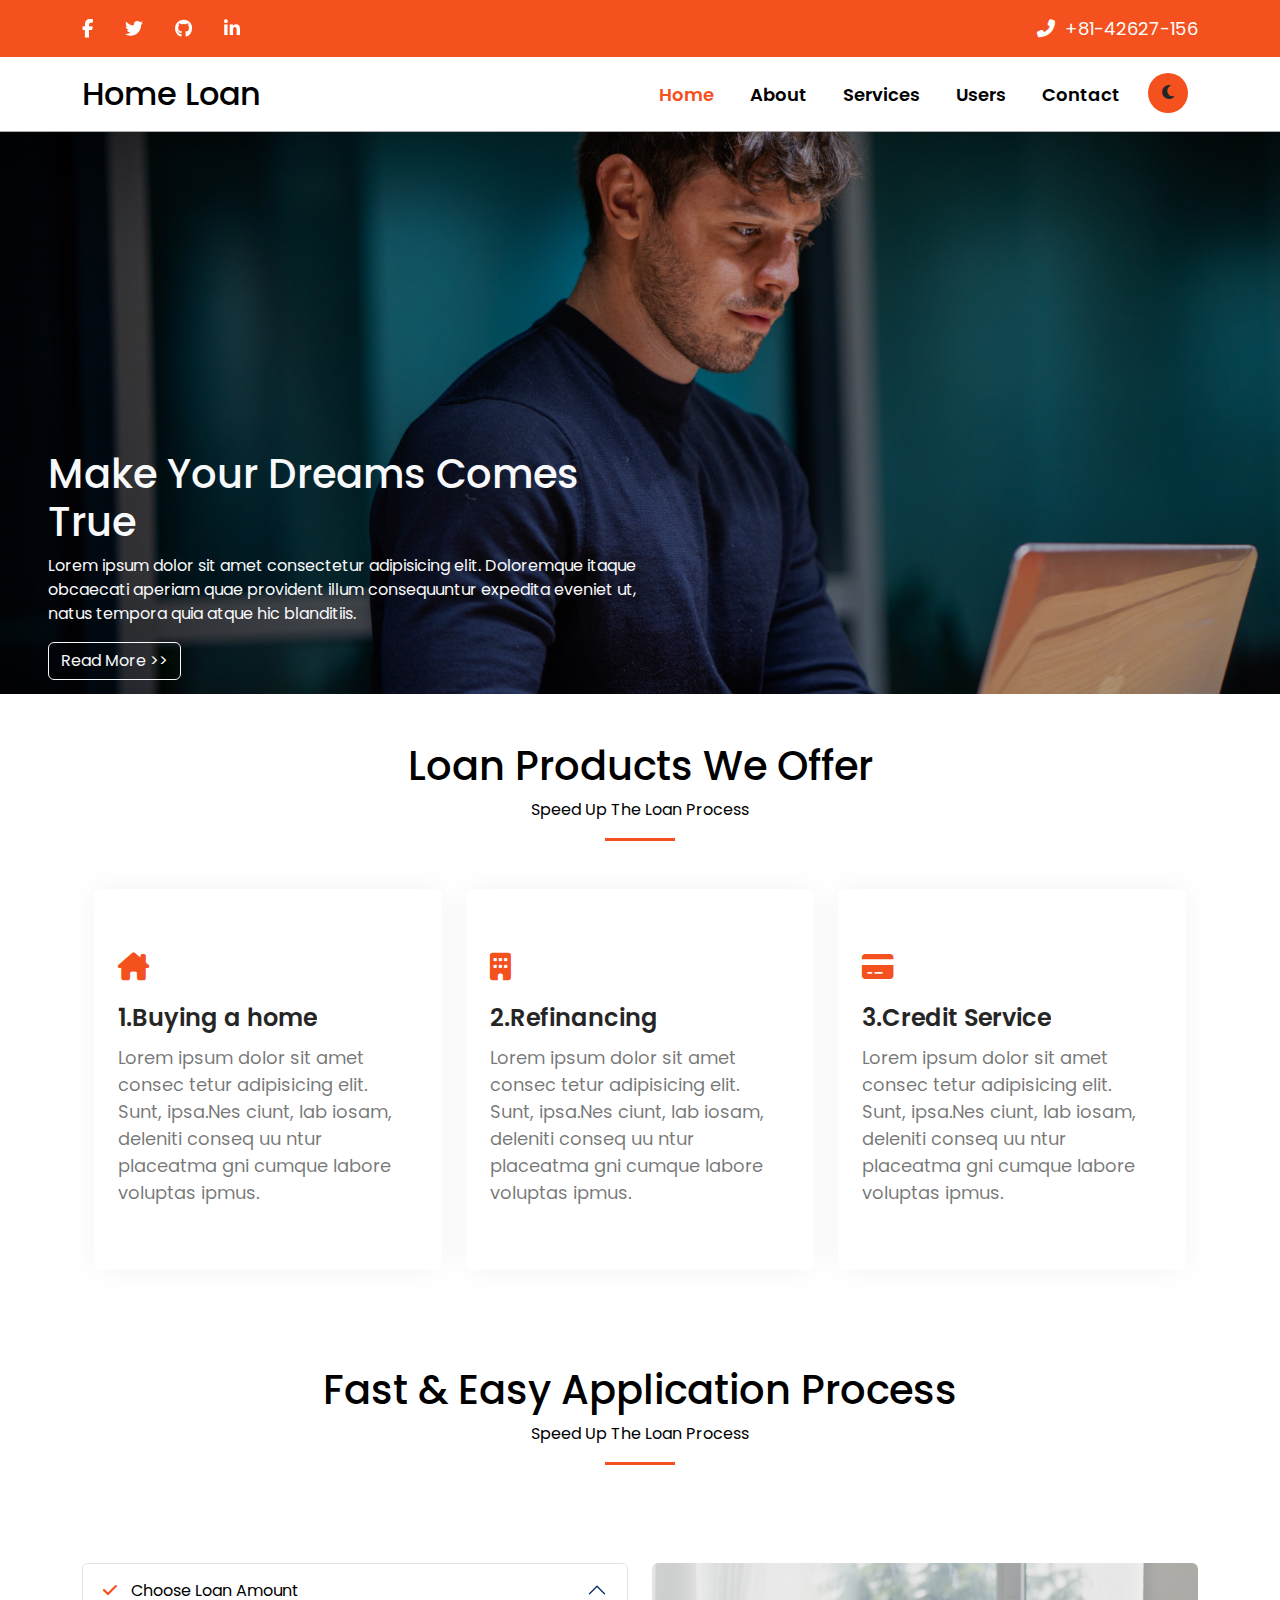
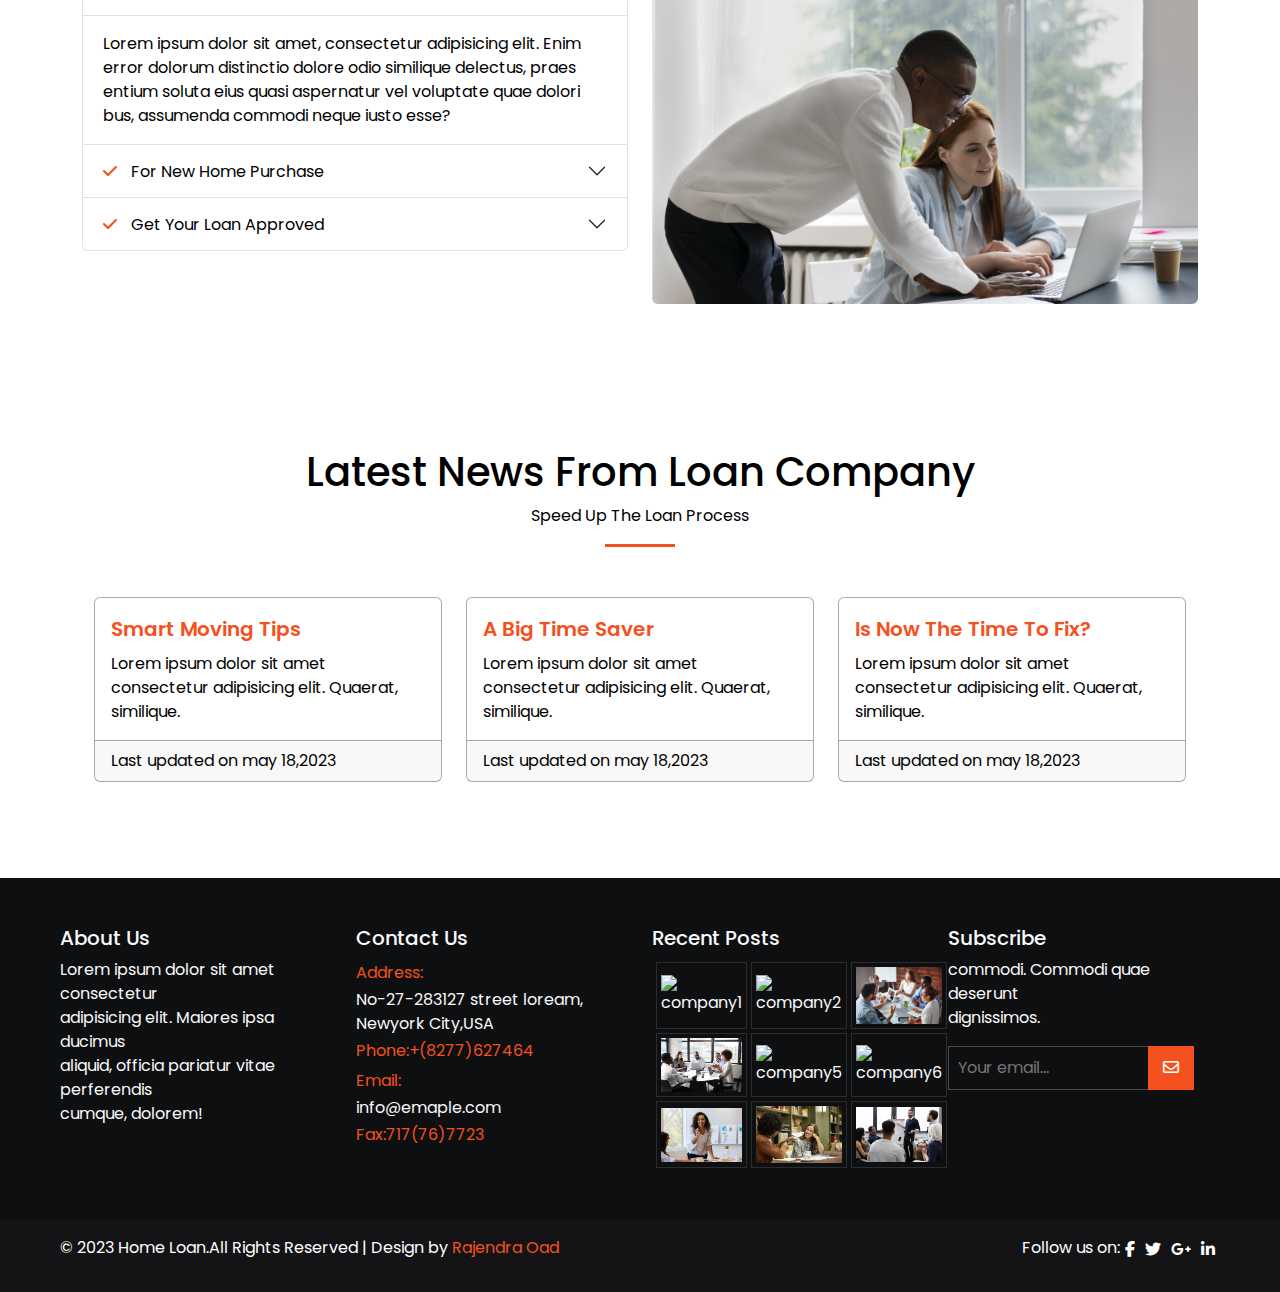
==== index.html @ 748800e9 "Update index.html" ====
<!DOCTYPE html>
<html lang="en">

<head>
    <meta charset="UTF-8">
    <meta name="viewport" content="width=device-width, initial-scale=1.0">
    <!-- Latest compiled and minified CSS -->
    <link href="https://cdn.jsdelivr.net/npm/bootstrap@5.3.3/dist/css/bootstrap.min.css" rel="stylesheet">
    <!-- custom favicon  -->
    <link rel="shortcut icon"
        href="https://asset-service-bucket-prod.s3.us-west-2.amazonaws.com/f1eb6d3d-102e-49e2-bfc8-f8ace629ebc6"
        type="image/x-icon">
    <!-- fontawesome css-->
    <link rel="stylesheet" href="https://cdnjs.cloudflare.com/ajax/libs/font-awesome/6.5.1/css/all.min.css">
    <!-- custom css -->
    <link rel="stylesheet" href="assets\css\style.css">
    <title>Home Loan</title>
</head>

<body>

    <!-- top bar  -->
    <div id="top-bar" class="d-none d-sm-block">
        <div class="container">
            <div class="row d-flex align-items-center justify-content-between">
                <div
                    class="col-sm-6 col-12 d-flex align-items-center justify-content-center justify-content-sm-start my-2 my-sm-0">
                    <a class="icon-link me-3" href="https://www.facebook.com/login/" target="_blank"><i
                            class="fa-brands fa-facebook-f"></i></a>
                    <a class="icon-link mx-3" href="https://www.twitter.com/login/" target="_blank"><i
                            class="fa-brands fa-twitter"></i></a>
                    <a class="icon-link mx-3" href="https://github.com/login" target="_blank"><i
                            class="fa-brands fa-github"></i></a>
                    <a class="icon-link ms-3" href="https://www.linkedin.com/login" target="_blank"><i
                            class="fa-brands fa-linkedin-in"></i></a>
                </div>
                <div
                    class="col-sm-6 col-12 d-flex justify-content-center align-items-center justify-content-sm-end my-2 my-sm-0">
                    <a class="nav-link disabled" href="">
                        <i class="fa-solid fa-phone-flip"></i>&nbsp;
                        <span>+81-42627-156</span>
                    </a>
                </div>
            </div>
        </div>
    </div>

    <!-- navbar container -->
    <nav class="navbar navbar-expand-md navbar-light bg-light sticky-top">
        <div class="container-md">
            <a class="navbar-brand m-0 fw-medium fs-2 me-auto" href="index.html"><span>Home Loan</span></a>
            <li class="nav-item d-flex align-items-center icon d-flex d-md-none">
                <button class="nav-icon btn toggle-dark-mode border-0 rounded-pill" onclick="toggleMode()">
                    <i class="fa-solid fa-moon text-dark"></i>
                </button>
            </li>
            <button class="btn navbar-toggler d-lg-none special-icons" type="button" data-bs-toggle="collapse"
                data-bs-target="#collapsibleNavId" aria-controls="collapsibleNavId" aria-expanded="false"
                aria-label="Toggle navigation">
                <img src="assets/img/menu.png" alt="" class="cart-top-small-size"
                    style="width: 42px;border-radius: 50%;padding: 5px;">
            </button>
            <div class="collapse navbar-collapse" id="collapsibleNavId">
                <ul class="navbar-nav ms-auto mt-2 mt-lg-0">
                    <li class="nav-item ">
                        <a class="nav-link active" href="#" aria-current="page">Home</a>
                    </li>
                    <li class="nav-item ">
                        <a class="nav-link" href="#">About</a>
                    </li>
                    <li class="nav-item ">
                        <a class="nav-link" href="#">Services</a>
                    </li>
                    <li class="nav-item ">
                        <a class="nav-link" href="#">Users</a>
                    </li>
                    <li class="nav-item ">
                        <a class="nav-link" href="#">Contact</a>
                    </li>
                    <li class="nav-item d-flex align-items-center icon d-none d-md-flex">
                        <button class="nav-icon btn toggle-dark-mode border-0 rounded-pill" onclick="toggleMode()">
                            <i class="fa-solid fa-moon text-dark"></i>
                        </button>
                    </li>
                </ul>

            </div>
        </div>
    </nav>


    <!-- banner with scroll container-->
    <section id="banner ">
        <img src="./assets/img/banner-3.jpg" alt="banner-3" class="w-100 d-block">
        <div class="txt-banner position-absolute top-50 end-50 ms-5 text-light d-none d-xl-block">
            <h1>Make Your Dreams Comes True</h1>
            <p>Lorem ipsum dolor sit amet consectetur adipisicing elit. Doloremque itaque obcaecati
                aperiam
                quae provident illum consequuntur expedita eveniet ut, natus tempora quia atque hic
                blanditiis.</p>
            <button class="btn btn-outline-light">Read More >></button>
        </div>
    </section>

    <!-- main content -->
    <main>
        <section id="service" class="py-5">
            <div class="heading mx-auto text-center">
                <h1>Loan Products We Offer</h1>
                <p>Speed Up The Loan Process</p>
            </div>
            <div class="container">
                <div class="row mx-auto mt-4 ">
                    <div class="col-md-12 col-12 col-sm-12 col-lg-4">
                        <div class="card py-5 mt-4 px-2 border-0 px-2">
                            <div class="card-body">
                                <i class="fa-solid fa-house-chimney"></i>
                                <div class="card-title mt-3">1.Buying a home</div>
                                <div class="card-text pe-1">Lorem ipsum dolor sit amet consec tetur adipisicing
                                    elit.
                                    Sunt, ipsa.Nes ciunt, lab iosam, deleniti conseq uu ntur placeatma gni cumque labore
                                    voluptas ipmus.</div>
                            </div>
                        </div>
                    </div>
                    <div class="col-md-12 col-12 col-sm-12 col-lg-4">
                        <div class="card py-5 px-2 mt-4 border-0 px-2">
                            <div class=" card-body">
                                <i class="fa-solid fa-building"></i>
                                <div class="card-title mt-3">2.Refinancing</div>
                                <div class="card-text pe-1">Lorem ipsum dolor sit amet consec tetur adipisicing
                                    elit.
                                    Sunt, ipsa.Nes ciunt, lab iosam, deleniti conseq uu ntur placeatma gni cumque labore
                                    voluptas ipmus.</div>
                            </div>
                        </div>
                    </div>
                    <div class="col-md-12 col-12 col-sm-12 col-lg-4">
                        <div class="card py-5 px-2 mt-4 border-0 px-2">
                            <div class=" card-body ">
                                <i class=" fa-solid fa-credit-card"></i>
                                <div class="card-title mt-3">3.Credit Service</div>
                                <div class="card-text pe-1">Lorem ipsum dolor sit amet consec tetur adipisicing
                                    elit.
                                    Sunt, ipsa.Nes ciunt, lab iosam, deleniti conseq uu ntur placeatma gni cumque labore
                                    voluptas ipmus.</div>
                            </div>
                        </div>
                    </div>
                </div>
            </div>
        </section>
        <section id="process" class="py-5">
            <div class="heading mx-auto text-center">
                <h1>Fast & Easy Application Process</h1>
                <p>Speed Up The Loan Process</p>
            </div>
            <div class="container">
                <div class="row py-5">
                    <div class="col-md-12 col-sm-12 col-lg-6">
                        <div class="accordion" id="accordionExample">
                            <div class="accordion-item">
                                <h2 class="accordion-header" id="headingOne">
                                    <button class="accordion-button" type="button" data-bs-toggle="collapse"
                                        data-bs-target="#collapseOne" aria-expanded="true" aria-controls="collapseOne">
                                        <span><i class="fa-solid fa-check"></i> Choose Loan Amount</span>
                                    </button>
                                </h2>
                                <div id="collapseOne" class="accordion-collapse collapse show"
                                    aria-labelledby="headingOne" data-bs-parent="#accordionExample">
                                    <div class="accordion-body">
                                        Lorem ipsum dolor sit amet, consectetur adipisicing elit.
                                        Enim error
                                        dolorum distinctio dolore odio similique delectus, praes entium soluta eius
                                        quasi
                                        aspernatur
                                        vel voluptate quae dolori bus, assumenda commodi neque iusto esse?
                                    </div>
                                </div>
                            </div>
                            <div class="accordion-item">
                                <h2 class="accordion-header" id="headingTwo">
                                    <button class="accordion-button collapsed" type="button" data-bs-toggle="collapse"
                                        data-bs-target="#collapseTwo" aria-expanded="false" aria-controls="collapseTwo">
                                        <span><i class="fa-solid fa-check"></i> For New Home Purchase</span>
                                    </button>
                                </h2>
                                <div id="collapseTwo" class="accordion-collapse collapse" aria-labelledby="headingTwo"
                                    data-bs-parent="#accordionExample">
                                    <div class="accordion-body">
                                        Lorem ipsum dolor sit amet, consectetur adipisicing elit.
                                        Enim error
                                        dolorum distinctio dolore odio similique delectus, praes entium soluta eius
                                        quasi
                                        aspernatur
                                        vel voluptate quae dolori bus, assumenda commodi neque iusto esse?
                                    </div>
                                </div>
                            </div>
                            <div class="accordion-item">
                                <h2 class="accordion-header" id="headingThree">
                                    <button class="accordion-button collapsed" type="button" data-bs-toggle="collapse"
                                        data-bs-target="#collapseThree" aria-expanded="false"
                                        aria-controls="collapseThree">
                                        <span><i class="fa-solid fa-check"></i> Get Your Loan Approved</span>
                                    </button>
                                </h2>
                                <div id="collapseThree" class="accordion-collapse collapse"
                                    aria-labelledby="headingThree" data-bs-parent="#accordionExample">
                                    <div class="accordion-body">
                                        Lorem ipsum dolor sit amet, consectetur adipisicing elit.
                                        Enim error
                                        dolorum distinctio dolore odio similique delectus, praes entium soluta eius
                                        quasi
                                        aspernatur
                                        vel voluptate quae dolori bus, assumenda commodi neque iusto esse?
                                    </div>
                                </div>
                            </div>
                        </div>
                    </div>
                    <div class="col-md-12 col-12 col-sm-12 col-lg-6 mt-lg-0 mt-5">
                        <img src="assets/img/process.jpg" alt="process1" style="width: 100%;"
                            class="rounded my-xs-5 img-fluid">
                    </div>
                </div>
            </div>
        </section>
        <section id="news" class="py-5">
            <div class="heading text-center">
                <h1>Latest News From Loan Company</h1>
                <p>Speed Up The Loan Process</p>
            </div>
            <div class="row mx-auto container pb-5">
                <div class="col-md-12 col-12 col-sm-12 col-lg-4">
                    <div class="card mb-4 mb-lg-0">
                        <img src="./assets/img/company4.jpg" alt="" style="width: 100%;" class="img-fluid">
                        <div class="card-body">
                            <div class="card-title">Smart Moving Tips</div>
                            <div class="card-text">Lorem ipsum dolor sit amet consectetur adipisicing elit. Quaerat,
                                similique.</div>
                        </div>
                        <div class="card-footer">Last updated on may 18,2023</div>
                    </div>
                </div>
                <div class="col-md-12 col-12 col-sm-12 col-lg-4">
                    <div class="card mb-4 mb-lg-0">
                        <img src="./assets/img/compant2.jpg" alt="" style="width: 100%;" class="img-fluid">
                        <div class="card-body">
                            <div class="card-title">A Big Time Saver</div>
                            <div class="card-text">Lorem ipsum dolor sit amet consectetur adipisicing elit. Quaerat,
                                similique.</div>
                        </div>
                        <div class="card-footer">Last updated on may 18,2023</div>
                    </div>
                </div>
                <div class="col-md-12 col-12 col-sm-12 col-lg-4">
                    <div class="card">
                        <img src="./assets/img/company1.jpg" alt="" style="width: 100%;" class="img-fluid">
                        <div class="card-body">
                            <div class="card-title">Is Now The Time To Fix?</div>
                            <div class="card-text">Lorem ipsum dolor sit amet consectetur adipisicing elit. Quaerat,
                                similique.</div>
                        </div>
                        <div class="card-footer">Last updated on may 18,2023</div>
                    </div>
                </div>
            </div>
        </section>
    </main>

    <!-- footer  -->
    <footer class="container-fluid">
        <div class="row text-light px-3 px-md-5 pt-5 py-5">
            <div class="col-12 col-md-6 col-lg-4 col-xl-3">
                <h5>About Us</h5>
                <p>Lorem ipsum dolor sit amet consectetur <br>adipisicing elit. Maiores ipsa ducimus <br>aliquid,
                    officia
                    pariatur vitae perferendis <br>cumque, dolorem!</p>
            </div>
            <div class="col-12 col2 col-sm-6 col-lg-4 col-xl-3 mt-3 mt-md-0">
                <h5>Contact Us</h5>
                <span>Address:</span><br>
                No-27-283127 street loream,<br>Newyork City,USA<br>
                <span>Phone:+(8277)627464</span><br>
                <span>Email:</span><br>
                info@emaple.com<br>
                <span>Fax:717(76)7723</span>
            </div>
            <div class="col-12 col-sm-6 mt-md-4 mt-lg-0 col-lg-4 col-xl-3 mt-4 mt-md-0">
                <h5>Recent Posts</h5>
                <table style="width: 85%;">
                    <tr>
                        <td class="p-1"><img src="./assets/img/company4.jpg" alt="company1"></td>
                        <td class="p-1"><img src="./assets/img/company1.jpg" alt="company2"></td>
                        <td class="p-1"><img src="./assets/img/company6.jpeg" alt="company3"></td>
                    </tr>
                    <tr>
                        <td class="p-1"><img src="./assets/img/company5.jpeg" alt="company4"></td>
                        <td class="p-1"><img src="./assets/img/company1.jpg" alt="company5"></td>
                        <td class="p-1"><img src="./assets/img/compant2.jpg" alt="company6"></td>
                    </tr>
                    <tr>
                        <td class="p-1"><img src="./assets/img/company9.jpg" alt="company7"></td>
                        <td class="p-1"><img src="./assets/img/company8.webp" alt="company8"></td>
                        <td class="p-1"><img src="./assets/img/company7.jpg" alt="company9"></td>
                    </tr>
                </table>
            </div>
            <div class="col-12 col4 col-sm-6 mt-md-4 mt-lg-0 col-lg-12 col-xl-3 mt-4 mt-md-0">
                <h5>Subscribe</h5>
                <p>commodi. Commodi quae deserunt<br>dignissimos.</p>
                <form id="subscriptionForm">
                    <input id="emailInput" type="text" placeholder="Your email...">
                    <button type="button"><i class="fa-regular fa-envelope"></i></button>
                </form>
            </div>
        </div>
    </footer>
    <div class="f-bottom py-3 px-md-5 px-2">
        <div class="container-fluid">
            <div class="row text-white">
                <div class="col-md-6 col-12 copy d-flex justify-content-md-start text-center justify-content-center">
                    <p>© 2023 Home Loan.All Rights Reserved | Design by <span>Rajendra Oad</span></p>
                </div>
                <div class="col-md-6 col-12 follow d-flex justify-content-md-end justify-content-center">
                    <span>Follow us on:</span>
                    <i class="fa-brands fa-facebook-f"></i>
                    <i class="fa-brands fa-twitter"></i>
                    <i class="fa-brands fa-google-plus-g"></i>
                    <i class="fa-brands fa-linkedin-in"></i>
                </div>
            </div>
        </div>
    </div>

    <!-- custom javascript -->
    <script src="./assets/js/main.js"></script>

    <!-- Latest compiled JavaScript -->
    <script src="https://cdn.jsdelivr.net/npm/bootstrap@5.3.3/dist/js/bootstrap.bundle.min.js"></script>
    <script>
        document.addEventListener('DOMContentLoaded', (event) => {
            // Add event listeners to each navigation link
            const navLinks = document.querySelectorAll('.nav-link');
            navLinks.forEach(navLink => {
                navLink.addEventListener('click', () => {
                    navLinks.forEach(link => link.classList.remove('active'));
                    navLink.classList.add('active');
                });
            });

            // Add event listener for dark mode toggle
            const toggleButtons = document.querySelectorAll('.toggle-dark-mode');
            toggleButtons.forEach(button => {
                button.addEventListener('click', () => {
                    toggleDarkMode(button);
                });
            });
        });

        function toggleDarkMode(button) {
            const root = document.documentElement;
            if (root.classList.contains('dark-mode')) {
                root.classList.remove('dark-mode');
                button.innerHTML = '<i class="fa-solid fa-moon text-dark"></i>';
            } else {
                root.classList.add('dark-mode');
                button.innerHTML = '<i class="fa-solid fa-sun text-dark"></i>';
            }
        }

    </script>

</body>

</html>
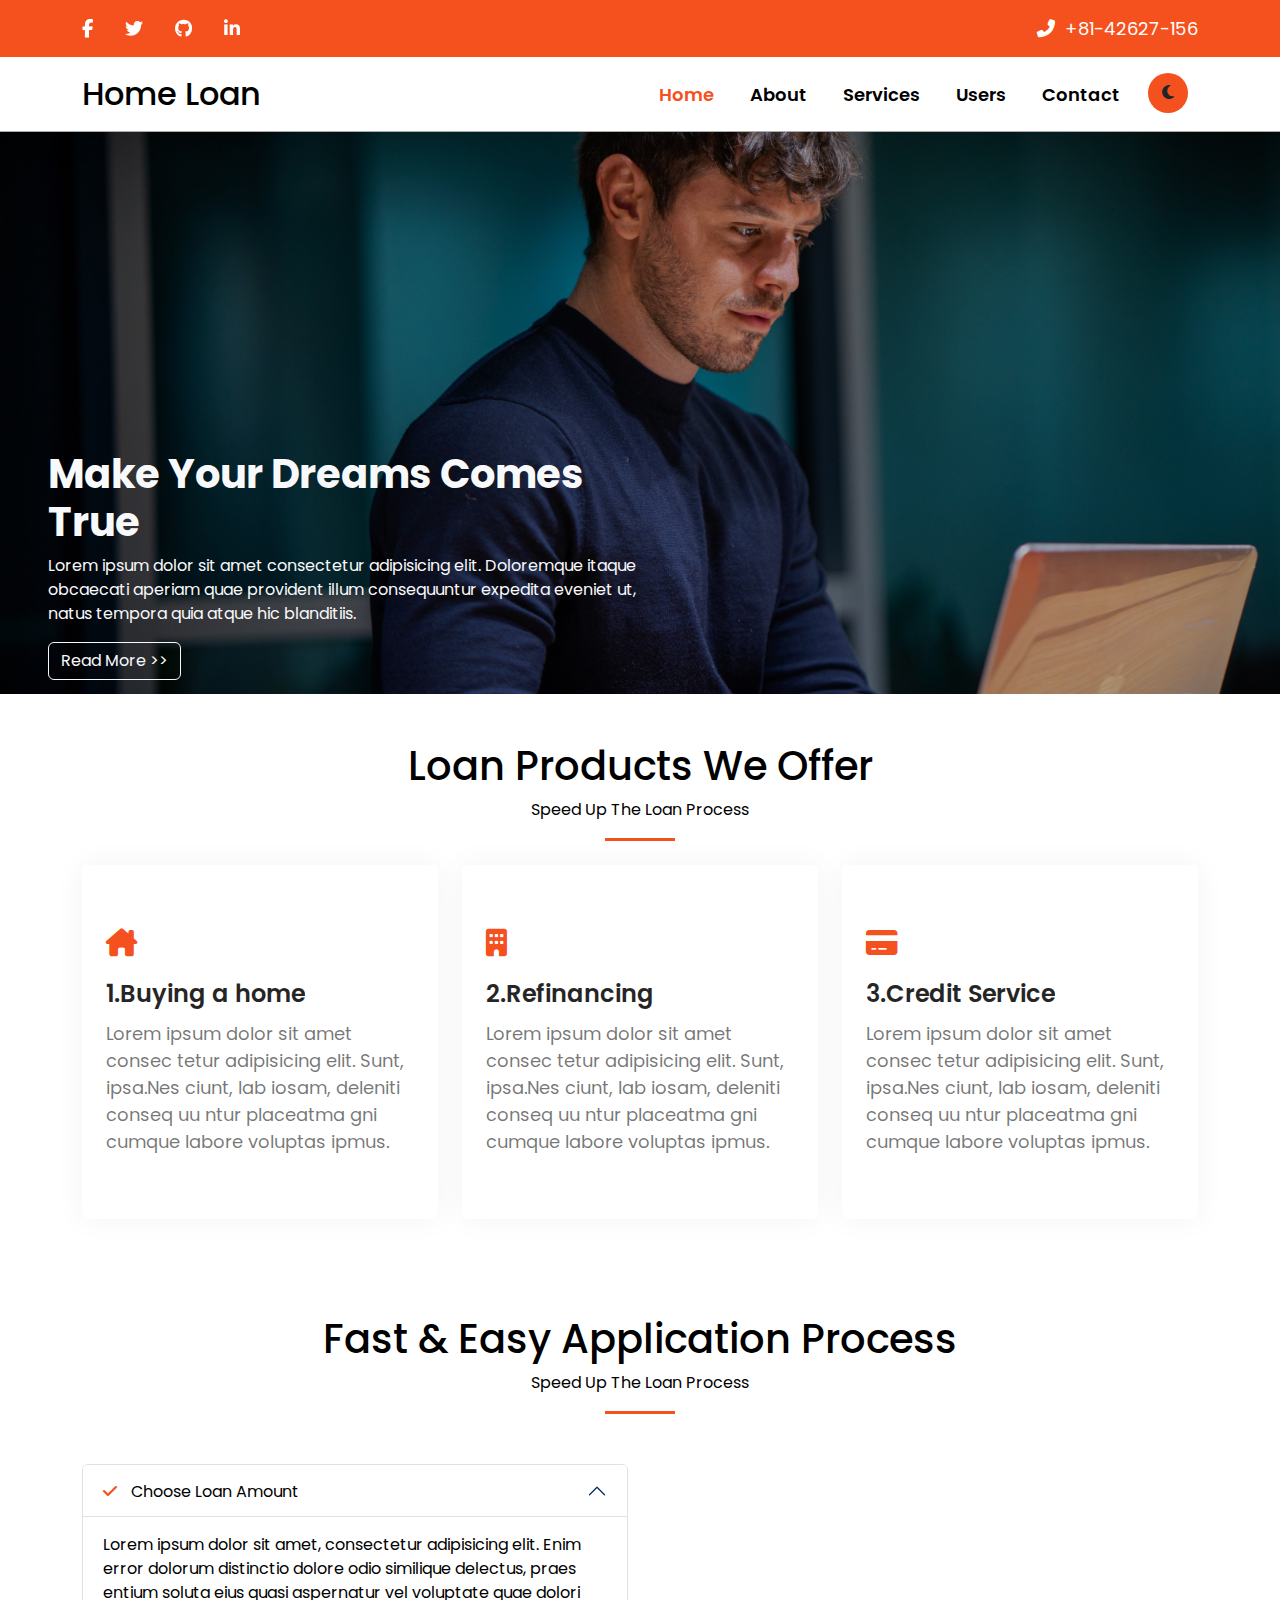
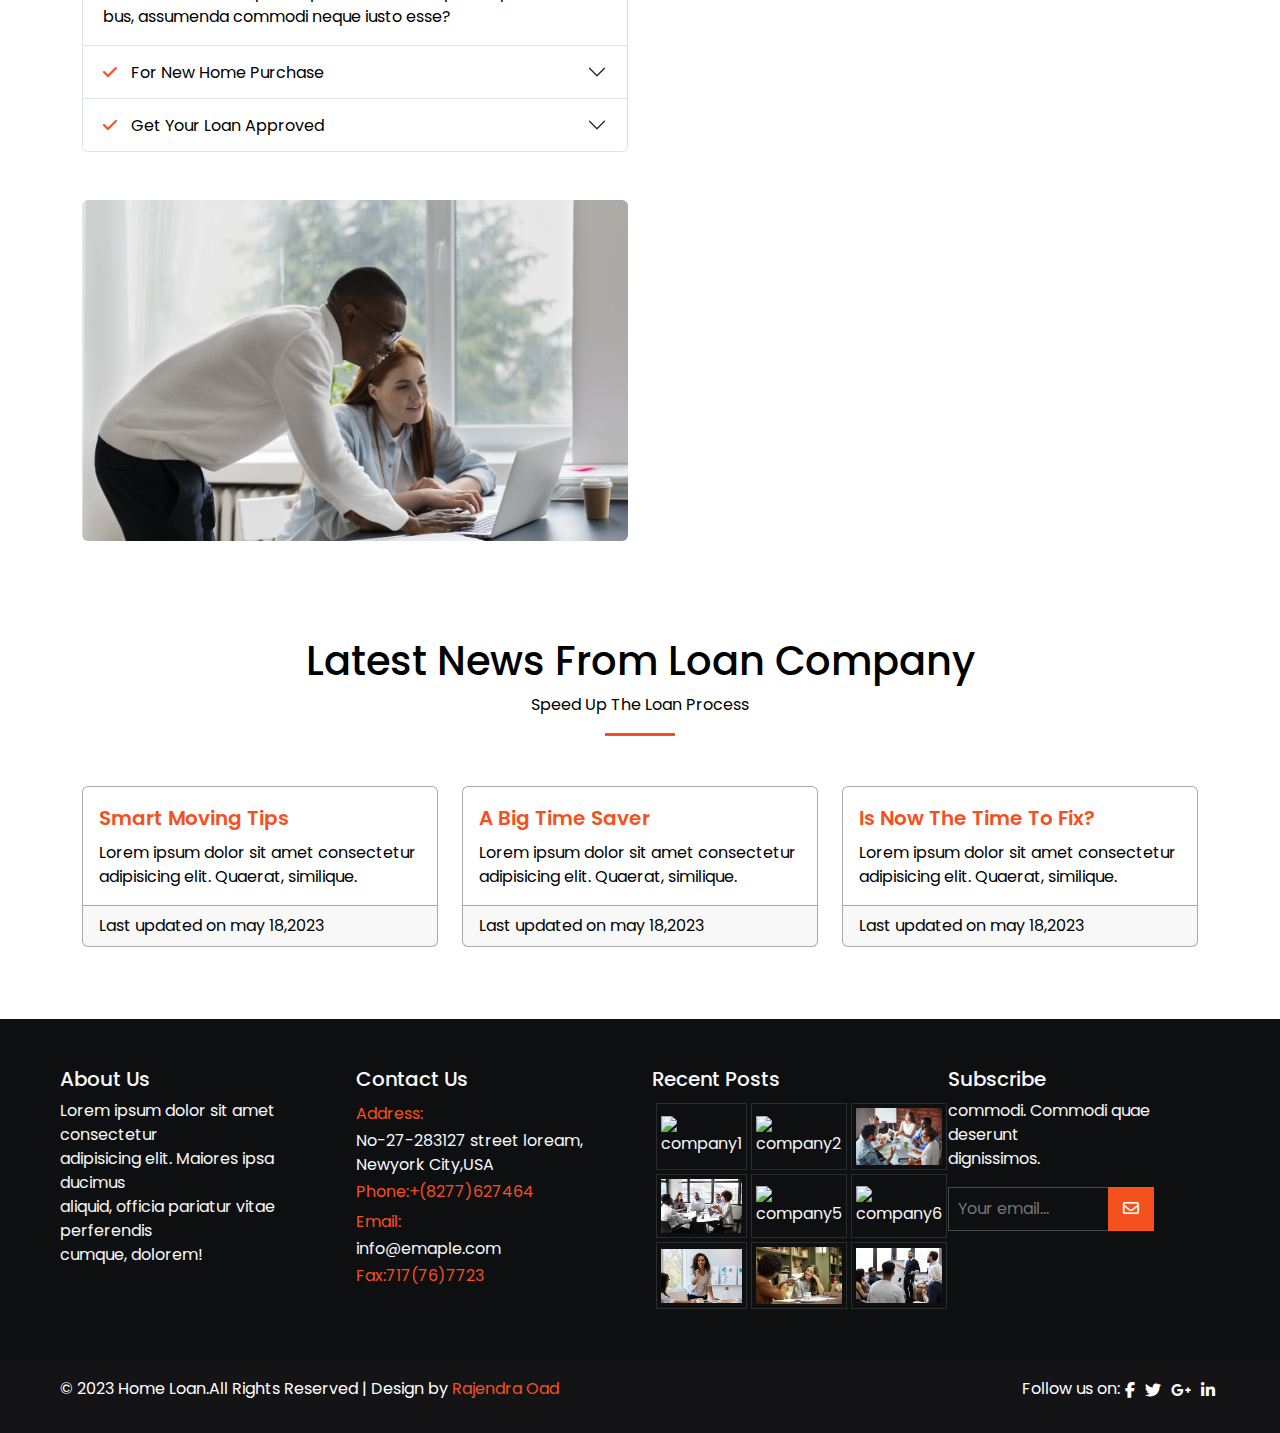
==== commit b104fa2b: "Add files via upload" ====
--- a/index.html
+++ b/index.html
@@ -50,7 +50,7 @@
         <div class="container-md">
             <a class="navbar-brand m-0 fw-medium fs-2 me-auto" href="index.html"><span>Home Loan</span></a>
             <li class="nav-item d-flex align-items-center icon d-flex d-md-none">
-                <button class="nav-icon btn toggle-dark-mode border-0 rounded-pill" onclick="toggleMode()">
+                <button class="nav-icon btn toggle-dark-mode border-0 rounded-pill">
                     <i class="fa-solid fa-moon text-dark"></i>
                 </button>
             </li>
@@ -78,8 +78,9 @@
                         <a class="nav-link" href="#">Contact</a>
                     </li>
                     <li class="nav-item d-flex align-items-center icon d-none d-md-flex">
-                        <button class="nav-icon btn toggle-dark-mode border-0 rounded-pill" onclick="toggleMode()">
+                        <button class="nav-icon btn toggle-dark-mode border-0 rounded-pill">
                             <i class="fa-solid fa-moon text-dark"></i>
+                         
                         </button>
                     </li>
                 </ul>
@@ -90,15 +91,26 @@
 
 
     <!-- banner with scroll container-->
-    <section id="banner ">
-        <img src="./assets/img/banner-3.jpg" alt="banner-3" class="w-100 d-block">
-        <div class="txt-banner position-absolute top-50 end-50 ms-5 text-light d-none d-xl-block">
+    <section id="banner " >
+        <img src="./assets/img/banner-3.jpg" alt="banner-3" class="w-100 d-none d-md-block">
+        <img src="./assets/img/banner-3-sm.jpg" alt="banner-3" class="d-md-none w-100 d-block">
+        <div class="txt-banner position-absolute top-50 end-50 ms-md-5 ms-3 text-light d-none d-xl-block">
+            <h1 class="fs-1 fw-bold">Make Your Dreams Comes True</h1>
+            <p class="d-none d-lg-block">Lorem ipsum dolor sit amet consectetur adipisicing elit. Doloremque itaque obcaecati
+                aperiam
+                quae provident illum consequuntur expedita eveniet ut, natus tempora quia atque hic
+                blanditiis.</p>
+            <button class="btn btn-outline-light">Read More >></button>
+        </div>
+        <div class="border border-start-0 border-end-0 rounded-bottom txt-banner py-4 d-block d-md-none px-3">
+
             <h1>Make Your Dreams Comes True</h1>
+
             <p>Lorem ipsum dolor sit amet consectetur adipisicing elit. Doloremque itaque obcaecati
                 aperiam
                 quae provident illum consequuntur expedita eveniet ut, natus tempora quia atque hic
                 blanditiis.</p>
-            <button class="btn btn-outline-light">Read More >></button>
+            <button class="btn d-none btn-outline-dark">Read More >></button>
         </div>
     </section>
 
@@ -109,8 +121,8 @@
                 <h1>Loan Products We Offer</h1>
                 <p>Speed Up The Loan Process</p>
             </div>
-            <div class="container">
-                <div class="row mx-auto mt-4 ">
+            <div class="container-md">
+                <div class="row">
                     <div class="col-md-12 col-12 col-sm-12 col-lg-4">
                         <div class="card py-5 mt-4 px-2 border-0 px-2">
                             <div class="card-body">
@@ -155,8 +167,8 @@
                 <h1>Fast & Easy Application Process</h1>
                 <p>Speed Up The Loan Process</p>
             </div>
-            <div class="container">
-                <div class="row py-5">
+            <div class="container-md">
+                <div class="row d-flex flex-column-reverse flex-lg-column">
                     <div class="col-md-12 col-sm-12 col-lg-6">
                         <div class="accordion" id="accordionExample">
                             <div class="accordion-item">
@@ -219,7 +231,7 @@
                             </div>
                         </div>
                     </div>
-                    <div class="col-md-12 col-12 col-sm-12 col-lg-6 mt-lg-0 mt-5">
+                    <div class="col-md-12 col-12 col-sm-12 col-lg-6 mt-lg-0 mt-lg-5 mb-4 mb-lg-0">
                         <img src="assets/img/process.jpg" alt="process1" style="width: 100%;"
                             class="rounded my-xs-5 img-fluid">
                     </div>
@@ -231,8 +243,11 @@
                 <h1>Latest News From Loan Company</h1>
                 <p>Speed Up The Loan Process</p>
             </div>
-            <div class="row mx-auto container pb-5">
+            <div class="container-md">
+              <div class="row pb-4">
+
                 <div class="col-md-12 col-12 col-sm-12 col-lg-4">
+
                     <div class="card mb-4 mb-lg-0">
                         <img src="./assets/img/company4.jpg" alt="" style="width: 100%;" class="img-fluid">
                         <div class="card-body">
@@ -265,6 +280,8 @@
                         <div class="card-footer">Last updated on may 18,2023</div>
                     </div>
                 </div>
+            </div>
+            
             </div>
         </section>
     </main>
@@ -354,7 +371,10 @@
             const toggleButtons = document.querySelectorAll('.toggle-dark-mode');
             toggleButtons.forEach(button => {
                 button.addEventListener('click', () => {
+                  setTimeout(()=>{
                     toggleDarkMode(button);
+                  },200);
+                    
                 });
             });
         });
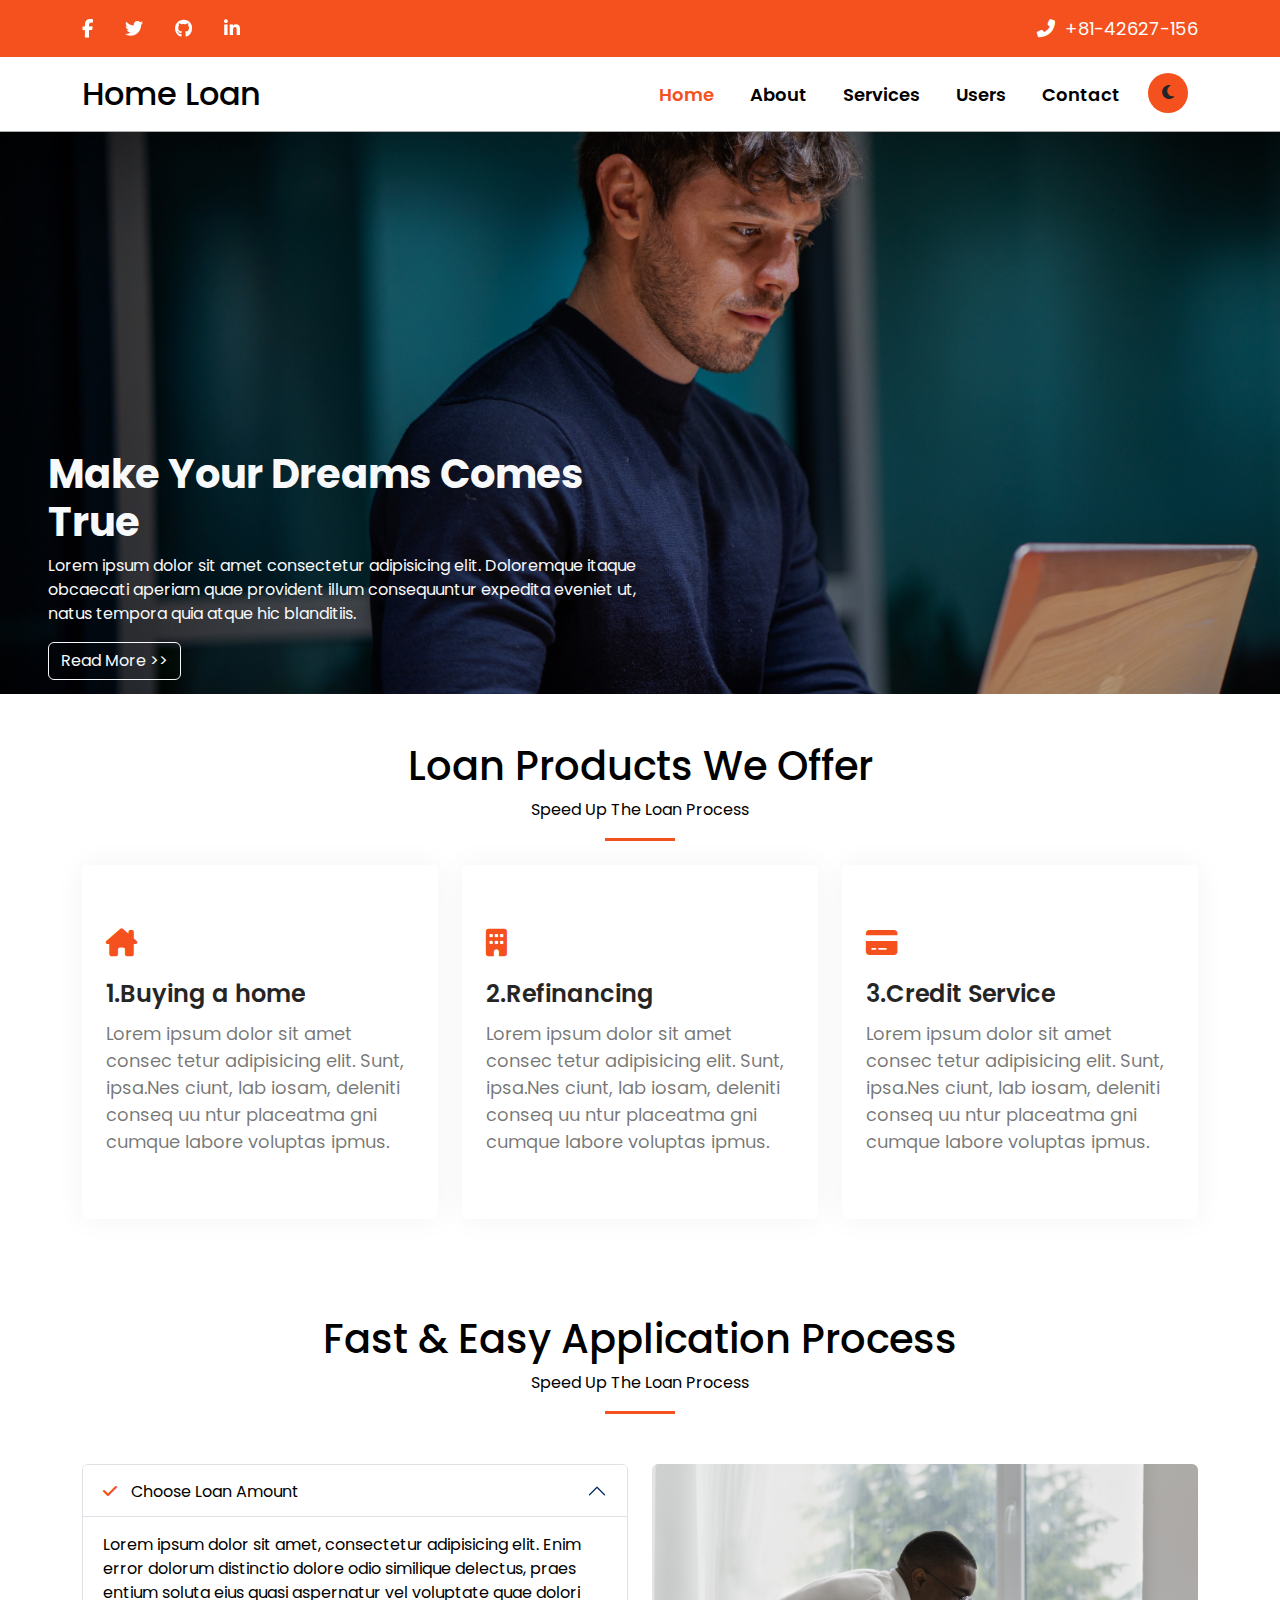
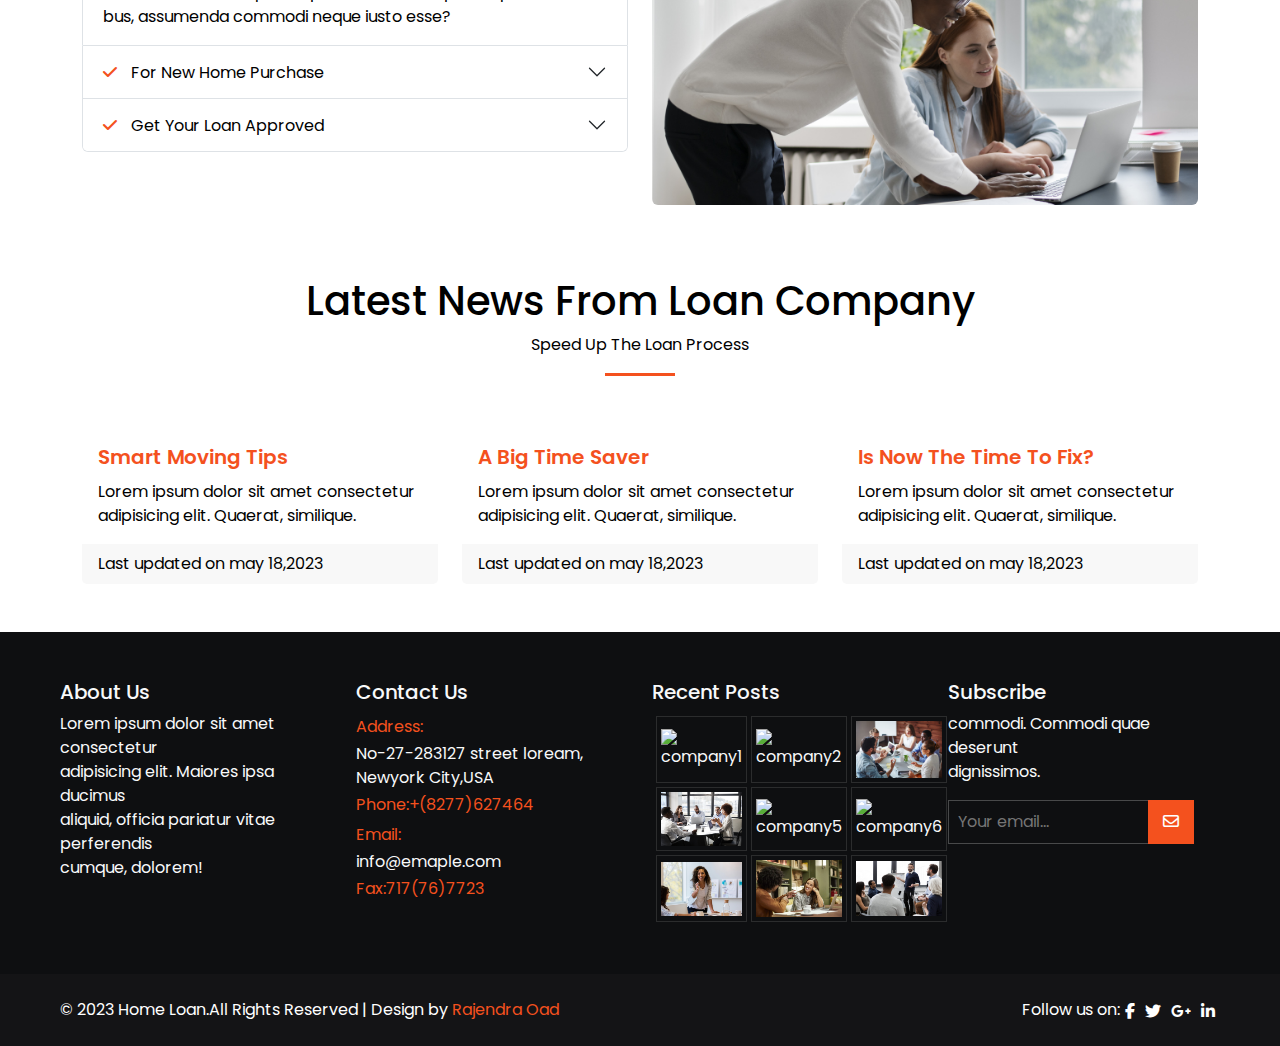
==== commit 364e346a: "Add files via upload" ====
--- a/index.html
+++ b/index.html
@@ -15,9 +15,32 @@
     <!-- custom css -->
     <link rel="stylesheet" href="assets\css\style.css">
     <title>Home Loan</title>
+    <style>
+        #scroll button {
+            position: fixed;
+            right: -150px;
+            bottom:10px;
+            width: 50px;
+            height: 50px;
+            z-index: 9999;
+            border: 1px solid var(--border-50);
+            transition: all 0.7s;
+            cursor: pointer !important;
+        }
+        #scroll button.show {
+            right: 10px;
+        }
+        #scroll button:hover{
+            background: #9f9f9f78;
+        }
+    </style>
 </head>
 
 <body>
+    <!-- top-scroll -->
+    <div id="scroll">
+        <button class="btn btn-light rounded" id="topScroll" onclick="topFunction()"><i class="fa-solid fa-arrow-up" style="cursor: pointer !important;"></i></button>
+    </div>
 
     <!-- top bar  -->
     <div id="top-bar" class="d-none d-sm-block">
@@ -46,7 +69,7 @@
     </div>
 
     <!-- navbar container -->
-    <nav class="navbar navbar-expand-md navbar-light bg-light sticky-top">
+    <nav class="navbar navbar-expand-md navbar-light bg-light sticky-top" id="navbar">
         <div class="container-md">
             <a class="navbar-brand m-0 fw-medium fs-2 me-auto" href="index.html"><span>Home Loan</span></a>
             <li class="nav-item d-flex align-items-center icon d-flex d-md-none">
@@ -66,16 +89,16 @@
                         <a class="nav-link active" href="#" aria-current="page">Home</a>
                     </li>
                     <li class="nav-item ">
-                        <a class="nav-link" href="#">About</a>
+                        <a class="nav-link" href="javasccript:void(0)">About</a>
                     </li>
                     <li class="nav-item ">
-                        <a class="nav-link" href="#">Services</a>
+                        <a class="nav-link" href="#main">Services</a>
                     </li>
                     <li class="nav-item ">
-                        <a class="nav-link" href="#">Users</a>
+                        <a class="nav-link" href="javasccript:void(0)">Users</a>
                     </li>
                     <li class="nav-item ">
-                        <a class="nav-link" href="#">Contact</a>
+                        <a class="nav-link" href="javasccript:void(0)">Contact</a>
                     </li>
                     <li class="nav-item d-flex align-items-center icon d-none d-md-flex">
                         <button class="nav-icon btn toggle-dark-mode border-0 rounded-pill">
@@ -91,9 +114,9 @@
 
 
     <!-- banner with scroll container-->
-    <section id="banner " >
+    <section id="banner" >
         <img src="./assets/img/banner-3.jpg" alt="banner-3" class="w-100 d-none d-md-block">
-        <img src="./assets/img/banner-3-sm.jpg" alt="banner-3" class="d-md-none w-100 d-block">
+        <img src="./assets/img/banner-3-sm.jpg" alt="banner-3-sm" class="d-md-none w-100 d-block">
         <div class="txt-banner position-absolute top-50 end-50 ms-md-5 ms-3 text-light d-none d-xl-block">
             <h1 class="fs-1 fw-bold">Make Your Dreams Comes True</h1>
             <p class="d-none d-lg-block">Lorem ipsum dolor sit amet consectetur adipisicing elit. Doloremque itaque obcaecati
@@ -104,7 +127,7 @@
         </div>
         <div class="border border-start-0 border-end-0 rounded-bottom txt-banner py-4 d-block d-md-none px-3">
 
-            <h1>Make Your Dreams Comes True</h1>
+            <h1 class="fw-medium fs-1">Make Your Dreams Comes True</h1>
 
             <p>Lorem ipsum dolor sit amet consectetur adipisicing elit. Doloremque itaque obcaecati
                 aperiam
@@ -115,7 +138,7 @@
     </section>
 
     <!-- main content -->
-    <main>
+    <main id="main">
         <section id="service" class="py-5">
             <div class="heading mx-auto text-center">
                 <h1>Loan Products We Offer</h1>
@@ -168,7 +191,7 @@
                 <p>Speed Up The Loan Process</p>
             </div>
             <div class="container-md">
-                <div class="row d-flex flex-column-reverse flex-lg-column">
+                <div class="row">
                     <div class="col-md-12 col-sm-12 col-lg-6">
                         <div class="accordion" id="accordionExample">
                             <div class="accordion-item">
@@ -231,14 +254,14 @@
                             </div>
                         </div>
                     </div>
-                    <div class="col-md-12 col-12 col-sm-12 col-lg-6 mt-lg-0 mt-lg-5 mb-4 mb-lg-0">
+                    <div class="col-md-12 col-12 col-sm-12 col-lg-6 mt-4 mt-md-0 mb-4 mb-lg-0">
                         <img src="assets/img/process.jpg" alt="process1" style="width: 100%;"
-                            class="rounded my-xs-5 img-fluid">
+                            class="rounded img-fluid">
                     </div>
                 </div>
             </div>
         </section>
-        <section id="news" class="py-5">
+        <section id="news" class="py-4">
             <div class="heading text-center">
                 <h1>Latest News From Loan Company</h1>
                 <p>Speed Up The Loan Process</p>
@@ -334,7 +357,7 @@
             </div>
         </div>
     </footer>
-    <div class="f-bottom py-3 px-md-5 px-2">
+    <div class="f-bottom py-2 pt-4 px-md-5 px-2">
         <div class="container-fluid">
             <div class="row text-white">
                 <div class="col-md-6 col-12 copy d-flex justify-content-md-start text-center justify-content-center">
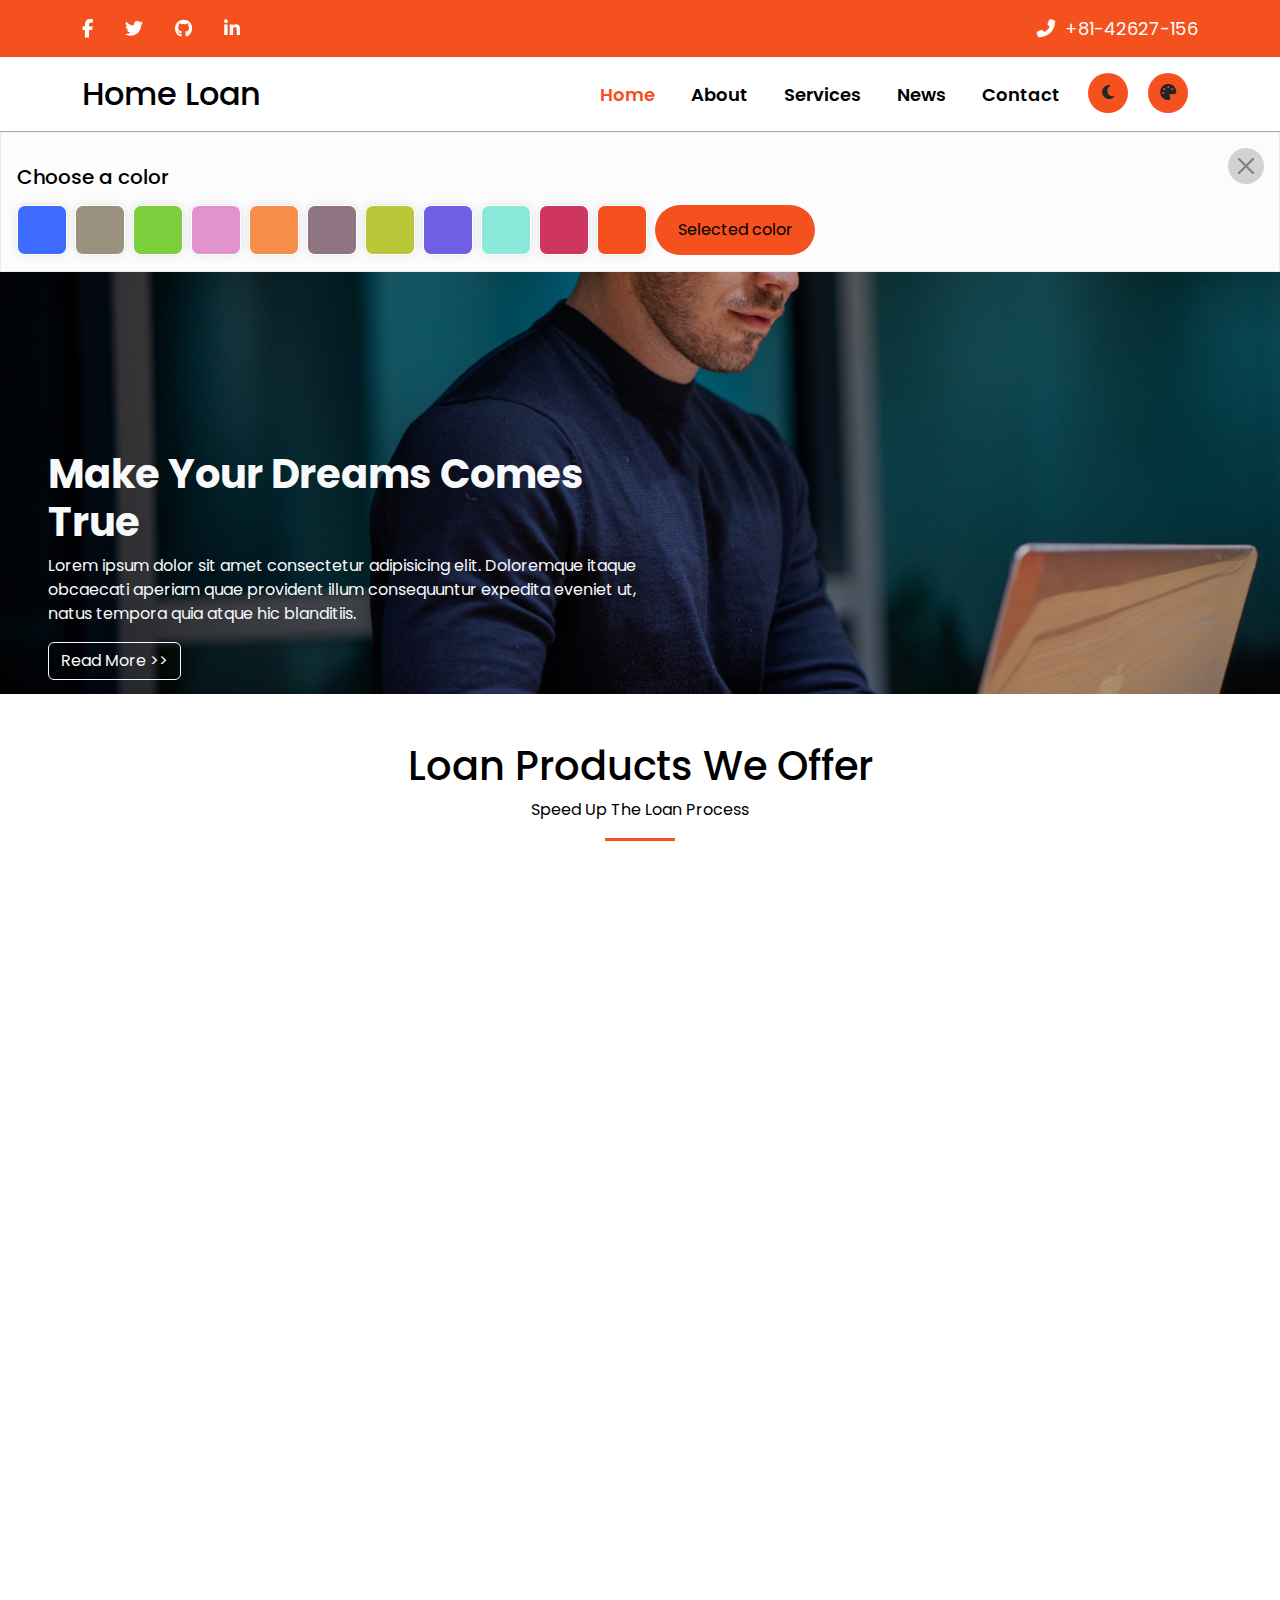
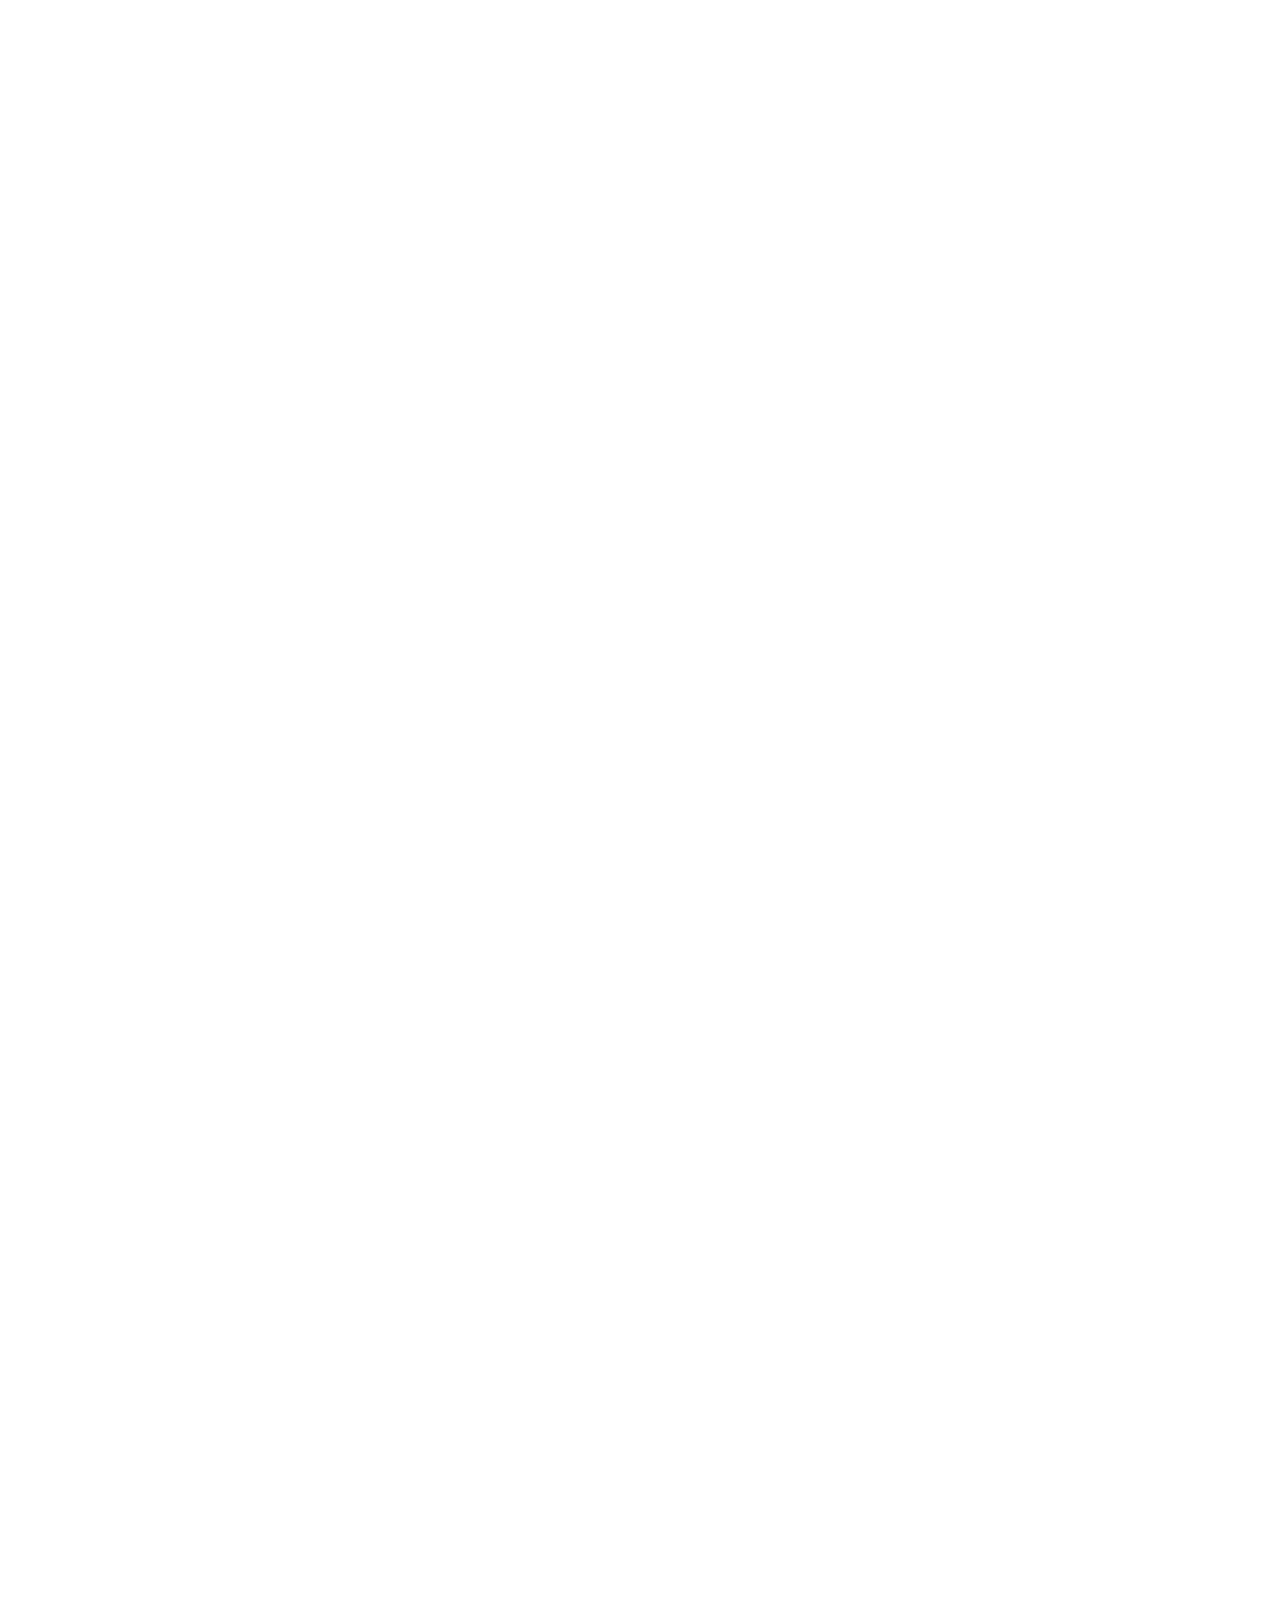
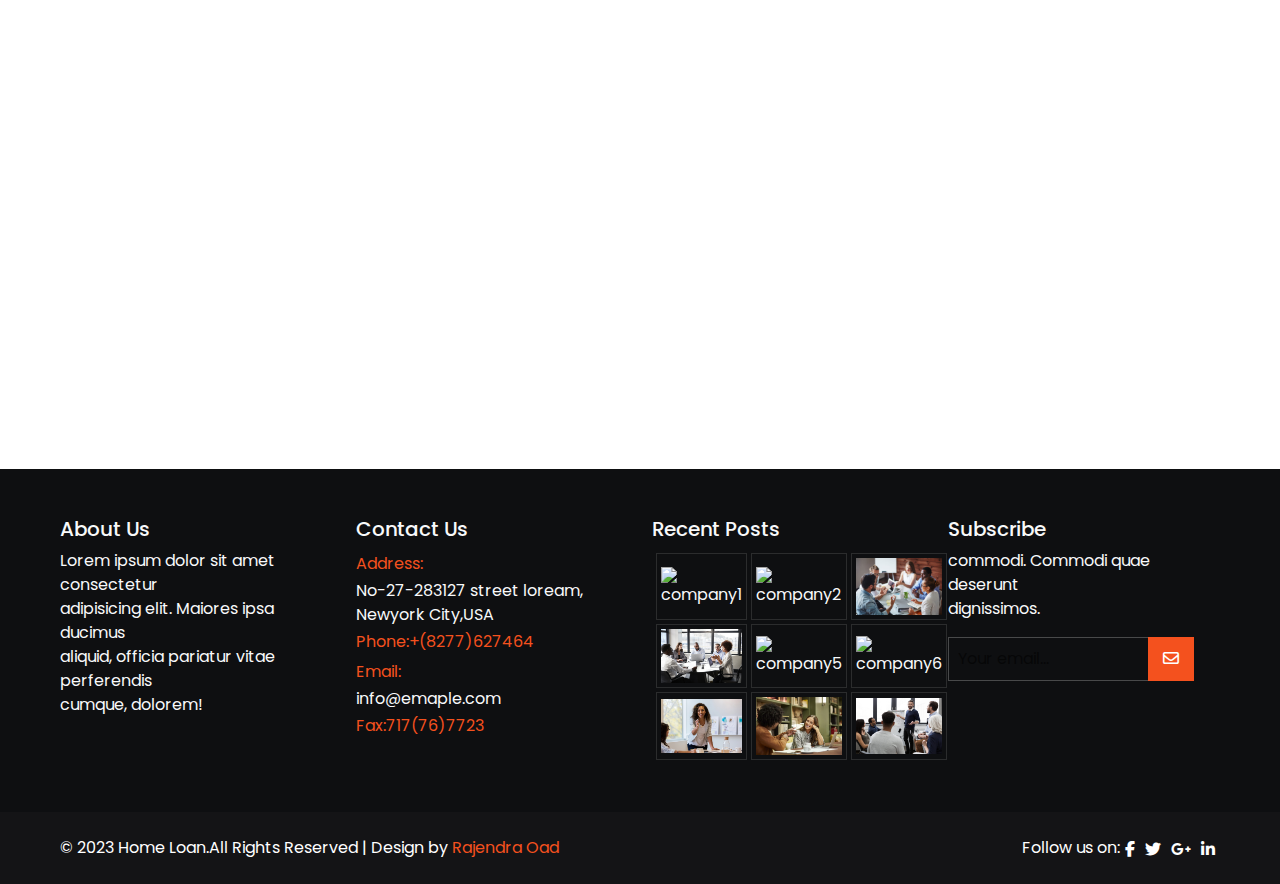
==== commit 8d80bc63: "added the files with update colors" ====
--- a/index.html
+++ b/index.html
@@ -19,7 +19,7 @@
         #scroll button {
             position: fixed;
             right: -150px;
-            bottom:10px;
+            bottom: 10px;
             width: 50px;
             height: 50px;
             z-index: 9999;
@@ -27,19 +27,30 @@
             transition: all 0.7s;
             cursor: pointer !important;
         }
+
         #scroll button.show {
             right: 10px;
         }
-        #scroll button:hover{
+
+        #scroll button:hover {
             background: #9f9f9f78;
         }
     </style>
 </head>
 
 <body>
+    <!-- color picker -->
+    <div class="color-picker d-none">
+        <form action="/action_page.php">
+            <label for="favcolor">Select your favorite color:</label>
+            <input type="color" id="favcolor" name="favcolor" value="#ff0000">
+            <p><input type="submit" value="Submit"></p>
+        </form>
+    </div>
     <!-- top-scroll -->
     <div id="scroll">
-        <button class="btn btn-light rounded" id="topScroll" onclick="topFunction()"><i class="fa-solid fa-arrow-up" style="cursor: pointer !important;"></i></button>
+        <button class="btn btn-light rounded" id="topScroll" onclick="topFunction()"><i class="fa-solid fa-arrow-up"
+                style="cursor: pointer !important;"></i></button>
     </div>
 
     <!-- top bar  -->
@@ -69,12 +80,18 @@
     </div>
 
     <!-- navbar container -->
-    <nav class="navbar navbar-expand-md navbar-light bg-light sticky-top" id="navbar">
+    <nav class="navbar navbar-expand-lg navbar-light bg-light sticky-top" id="navbar" data-bs-spy="scroll"
+        data-bs-target="#navbarNav">
         <div class="container-md">
             <a class="navbar-brand m-0 fw-medium fs-2 me-auto" href="index.html"><span>Home Loan</span></a>
-            <li class="nav-item d-flex align-items-center icon d-flex d-md-none">
+            <li class="nav-item d-flex align-items-center icon d-flex d-lg-none">
                 <button class="nav-icon btn toggle-dark-mode border-0 rounded-pill">
                     <i class="fa-solid fa-moon text-dark"></i>
+                </button>
+            </li>
+            <li class="nav-item d-flex align-items-center icon d-flex d-lg-none">
+                <button class="nav-icon btn border-0 rounded-pill" onclick="showAlert()">
+                    <i class="fa-solid fa-palette text-dark"></i>
                 </button>
             </li>
             <button class="btn navbar-toggler d-lg-none special-icons" type="button" data-bs-toggle="collapse"
@@ -86,40 +103,71 @@
             <div class="collapse navbar-collapse" id="collapsibleNavId">
                 <ul class="navbar-nav ms-auto mt-2 mt-lg-0">
                     <li class="nav-item ">
-                        <a class="nav-link active" href="#" aria-current="page">Home</a>
+                        <a class="nav-link active" href="#top-bar" data-bs-target="#top-bar"
+                            aria-current="page">Home</a>
                     </li>
                     <li class="nav-item ">
-                        <a class="nav-link" href="javasccript:void(0)">About</a>
+                        <a class="nav-link" href="#about" data-bs-target="#about">About</a>
                     </li>
                     <li class="nav-item ">
-                        <a class="nav-link" href="#main">Services</a>
+                        <a class="nav-link" href="#main" data-bs-target="#main">Services</a>
                     </li>
                     <li class="nav-item ">
-                        <a class="nav-link" href="javasccript:void(0)">Users</a>
+                        <a class="nav-link" href="#news" data-bs-target="#news">News</a>
                     </li>
                     <li class="nav-item ">
-                        <a class="nav-link" href="javasccript:void(0)">Contact</a>
+                        <a class="nav-link" href="#contact" data-bs-target="#contact">Contact</a>
                     </li>
                     <li class="nav-item d-flex align-items-center icon d-none d-md-flex">
                         <button class="nav-icon btn toggle-dark-mode border-0 rounded-pill">
                             <i class="fa-solid fa-moon text-dark"></i>
-                         
+
                         </button>
                     </li>
+                    <li class="nav-item d-flex align-items-center icon d-none d-md-flex">
+                        <button class="nav-icon btn border-0 rounded-pill" onclick="showAlert()">
+                            <i class="fa-solid fa-palette text-dark"></i>
+
+                        </button>
+                    </li>
                 </ul>
 
             </div>
         </div>
     </nav>
+    <div class="color-picker-alert-box" id="alertBox">
+        <div class="alert alert-light alert-dismissible fade show m-0 rounded-0 w-100" role="alert" id="alert">
+            <div class="select-color pt-3">
+                <h5 class="fade-in">Choose a color</h5>
+                <div class="color-themes d-flex gap-2 mt-3 flex-wrap fade-in">
+                    <div class="color" style="background: #3E6BFF;"></div>
+                    <div class="color" style="background: #99907D;"></div>
+                    <div class="color" style="background: #7ECF3D;"></div>
+                    <div class="color" style="background: #E094CB;"></div>
+                    <div class="color" style="background: #F78E49;"></div>
+                    <div class="color" style="background: #8E7480;"></div>
+                    <div class="color" style="background: #B9C738;"></div>
+                    <div class="color" style="background: #6E5FE5;"></div>
+                    <div class="color" style="background: #8BE9D9;"></div>
+                    <div class="color" style="background: #CE3660;"></div>
+                    <div class="color" style="background: #F4511E;"></div>
+                    <div class="d-flex align-items-center justify-content-center text-center"
+                        style="background: var(--theme-colors);width: 160px;border-radius: 50px;">Selected color</div>
+                </div>
+            </div>
+            <button type="button" class="btn-close" onclick="showAlert()"></button>
+        </div>
+    </div>
 
 
     <!-- banner with scroll container-->
-    <section id="banner" >
+    <section id="banner">
         <img src="./assets/img/banner-3.jpg" alt="banner-3" class="w-100 d-none d-md-block">
         <img src="./assets/img/banner-3-sm.jpg" alt="banner-3-sm" class="d-md-none w-100 d-block">
         <div class="txt-banner position-absolute top-50 end-50 ms-md-5 ms-3 text-light d-none d-xl-block">
             <h1 class="fs-1 fw-bold">Make Your Dreams Comes True</h1>
-            <p class="d-none d-lg-block">Lorem ipsum dolor sit amet consectetur adipisicing elit. Doloremque itaque obcaecati
+            <p class="d-none d-lg-block">Lorem ipsum dolor sit amet consectetur adipisicing elit. Doloremque itaque
+                obcaecati
                 aperiam
                 quae provident illum consequuntur expedita eveniet ut, natus tempora quia atque hic
                 blanditiis.</p>
@@ -138,16 +186,16 @@
     </section>
 
     <!-- main content -->
-    <main id="main">
+    <main id="main" data-spy="scroll" data-target="#navbar-example2" data-offset="0">
         <section id="service" class="py-5">
-            <div class="heading mx-auto text-center">
+            <div class="heading mx-auto text-center fade-in">
                 <h1>Loan Products We Offer</h1>
                 <p>Speed Up The Loan Process</p>
             </div>
             <div class="container-md">
                 <div class="row">
                     <div class="col-md-12 col-12 col-sm-12 col-lg-4">
-                        <div class="card py-5 mt-4 px-2 border-0 px-2">
+                        <div class="card py-5 mt-4 px-2 border-0 px-2 fade-in">
                             <div class="card-body">
                                 <i class="fa-solid fa-house-chimney"></i>
                                 <div class="card-title mt-3">1.Buying a home</div>
@@ -159,7 +207,7 @@
                         </div>
                     </div>
                     <div class="col-md-12 col-12 col-sm-12 col-lg-4">
-                        <div class="card py-5 px-2 mt-4 border-0 px-2">
+                        <div class="card py-5 px-2 mt-4 border-0 px-2 fade-in">
                             <div class=" card-body">
                                 <i class="fa-solid fa-building"></i>
                                 <div class="card-title mt-3">2.Refinancing</div>
@@ -171,7 +219,7 @@
                         </div>
                     </div>
                     <div class="col-md-12 col-12 col-sm-12 col-lg-4">
-                        <div class="card py-5 px-2 mt-4 border-0 px-2">
+                        <div class="card py-5 px-2 mt-4 border-0 px-2 fade-in">
                             <div class=" card-body ">
                                 <i class=" fa-solid fa-credit-card"></i>
                                 <div class="card-title mt-3">3.Credit Service</div>
@@ -186,14 +234,14 @@
             </div>
         </section>
         <section id="process" class="py-5">
-            <div class="heading mx-auto text-center">
+            <div class="heading mx-auto text-center fade-in">
                 <h1>Fast & Easy Application Process</h1>
                 <p>Speed Up The Loan Process</p>
             </div>
             <div class="container-md">
                 <div class="row">
                     <div class="col-md-12 col-sm-12 col-lg-6">
-                        <div class="accordion" id="accordionExample">
+                        <div class="accordion slide-inL" id="accordionExample">
                             <div class="accordion-item">
                                 <h2 class="accordion-header" id="headingOne">
                                     <button class="accordion-button" type="button" data-bs-toggle="collapse"
@@ -254,58 +302,187 @@
                             </div>
                         </div>
                     </div>
-                    <div class="col-md-12 col-12 col-sm-12 col-lg-6 mt-4 mt-md-0 mb-4 mb-lg-0">
+                    <div class="col-md-12 col-12 col-sm-12 col-lg-6 mt-4 mt-lg-0 mb-4 mb-lg-0">
                         <img src="assets/img/process.jpg" alt="process1" style="width: 100%;"
-                            class="rounded img-fluid">
+                            class="rounded img-fluid slide-inR">
                     </div>
                 </div>
             </div>
         </section>
         <section id="news" class="py-4">
-            <div class="heading text-center">
+            <div class="heading text-center fade-in">
                 <h1>Latest News From Loan Company</h1>
                 <p>Speed Up The Loan Process</p>
             </div>
             <div class="container-md">
-              <div class="row pb-4">
-
-                <div class="col-md-12 col-12 col-sm-12 col-lg-4">
-
-                    <div class="card mb-4 mb-lg-0">
-                        <img src="./assets/img/company4.jpg" alt="" style="width: 100%;" class="img-fluid">
-                        <div class="card-body">
-                            <div class="card-title">Smart Moving Tips</div>
-                            <div class="card-text">Lorem ipsum dolor sit amet consectetur adipisicing elit. Quaerat,
-                                similique.</div>
-                        </div>
-                        <div class="card-footer">Last updated on may 18,2023</div>
-                    </div>
-                </div>
-                <div class="col-md-12 col-12 col-sm-12 col-lg-4">
-                    <div class="card mb-4 mb-lg-0">
-                        <img src="./assets/img/compant2.jpg" alt="" style="width: 100%;" class="img-fluid">
-                        <div class="card-body">
-                            <div class="card-title">A Big Time Saver</div>
-                            <div class="card-text">Lorem ipsum dolor sit amet consectetur adipisicing elit. Quaerat,
-                                similique.</div>
-                        </div>
-                        <div class="card-footer">Last updated on may 18,2023</div>
-                    </div>
-                </div>
-                <div class="col-md-12 col-12 col-sm-12 col-lg-4">
-                    <div class="card">
-                        <img src="./assets/img/company1.jpg" alt="" style="width: 100%;" class="img-fluid">
-                        <div class="card-body">
-                            <div class="card-title">Is Now The Time To Fix?</div>
-                            <div class="card-text">Lorem ipsum dolor sit amet consectetur adipisicing elit. Quaerat,
-                                similique.</div>
-                        </div>
-                        <div class="card-footer">Last updated on may 18,2023</div>
-                    </div>
-                </div>
-            </div>
-            
-            </div>
+                <div class="row pb-4">
+
+                    <div class="col-md-12 col-12 col-sm-12 col-lg-4">
+
+                        <div class="card mb-4 mb-lg-0 fade-in">
+                            <img src="./assets/img/company4.jpg" alt="" style="width: 100%;" class="img-fluid">
+                            <div class="card-body">
+                                <div class="card-title">Smart Moving Tips</div>
+                                <div class="card-text">Lorem ipsum dolor sit amet consectetur adipisicing elit. Quaerat,
+                                    similique.</div>
+                            </div>
+                            <div class="card-footer">Last updated on may 18,2023</div>
+                        </div>
+                    </div>
+                    <div class="col-md-12 col-12 col-sm-12 col-lg-4">
+                        <div class="card mb-4 mb-lg-0 fade-in">
+                            <img src="./assets/img/compant2.jpg" alt="" style="width: 100%;" class="img-fluid">
+                            <div class="card-body">
+                                <div class="card-title">A Big Time Saver</div>
+                                <div class="card-text">Lorem ipsum dolor sit amet consectetur adipisicing elit. Quaerat,
+                                    similique.</div>
+                            </div>
+                            <div class="card-footer">Last updated on may 18,2023</div>
+                        </div>
+                    </div>
+                    <div class="col-md-12 col-12 col-sm-12 col-lg-4">
+                        <div class="card fade-in">
+                            <img src="./assets/img/company1.jpg" alt="" style="width: 100%;" class="img-fluid">
+                            <div class="card-body">
+                                <div class="card-title">Is Now The Time To Fix?</div>
+                                <div class="card-text">Lorem ipsum dolor sit amet consectetur adipisicing elit. Quaerat,
+                                    similique.</div>
+                            </div>
+                            <div class="card-footer">Last updated on may 18,2023</div>
+                        </div>
+                    </div>
+                </div>
+
+            </div>
+        </section>
+
+        <section id="about" class="py-5">
+            <div class="heading text-center fade-in">
+                <h1>About Us From Loan Company</h1>
+                <p>Speed Up The Loan Process</p>
+            </div>
+            <div class="container-md mt-5">
+                <div class="row">
+                    <div class="col-lg-6 col-12">
+                        <div class="card shadow slide-inL">
+                            <div class="card-body pt-4">
+                                <p class="fw-bold" style="color: var(--theme-colors);">How it Start</p>
+                                <h2 class="pe-5 fw-medium">Our Dream is Global Learing
+                                    Transformation</h2>
+                                <div class="text-content pt-0 pt-xl-5 mt-5 mt-xl-4 mt-lg-0 pt-lg-0 pe-4 p-xxl-3">
+                                    <p class="mt-xl-2 mt-xxl-4 pt-xxl-2 mt-2 d-md-block d-lg-block">Lorem, ipsum dolor
+                                        sit
+                                        amet
+                                        consectetur adipisicing elit. Tempore accusantium illum esse numquam quas
+                                        delectus explicabo
+                                        quisquam blanditiis, saepe voluptate molestiae quos reiciendis natus ipsum amet
+                                        odit quasi
+                                        eius quaerat?</p>
+                                    <p class=" pt-lg-3 pt-0 pt-xxl-0 d-none d-xxl-block">
+                                        Lorem ipsum dolor sit amet consectetur adipisicing elit. Quis debitis in nobis
+                                        quia repudiandae. Blanditiis adipisci dolore
+                                    </p>
+                                </div>
+                            </div>
+                        </div>
+                    </div>
+                    <div class="col-lg-6 col-12 img">
+                        <div class="row d-flex flex-column justify-content-start">
+                            <div class="col-12">
+                                <div class="card1 mt-5 mt-lg-0 p-0 slide-inR">
+                                    <div class="card-body1">
+                                        <img src="https://images.pexels.com/photos/926390/pexels-photo-926390.jpeg?cs=srgb&dl=pexels-andrea-piacquadio-926390.jpg&fm=jpg"
+                                            alt="business-img" style="border-radius: 20px;" class="shadow w-100">
+                                    </div>
+                                </div>
+                            </div>
+                        </div>
+                    </div>
+                    <div class="col-12 mt-3">
+                        <div class="card rounded shadow fade-in">
+                            <div class="card-body">
+                                <div class="row text-center">
+                                    <div class="col-md-4 col-12">
+                                        <div class="card bg-light mb-2 mb-md-0">
+                                            <div
+                                                class="card-body head-rate d-flex align-items-center flex-column justify-content-start">
+                                                <span>3.5</span>
+                                                <p class="m-0 p-0">Year Experience</p>
+                                            </div>
+                                        </div>
+                                    </div>
+                                    <div class="col-md-4 col-12">
+                                        <div class="card bg-light mb-2 mb-md-0">
+                                            <div
+                                                class="card-body head-rate d-flex align-items-center flex-column justify-content-start">
+                                                <span>100K</span>
+                                                <p class="m-0 p-0">Trusted to Users</p>
+                                            </div>
+                                        </div>
+                                    </div>
+                                    <div class="col-md-4 col-12">
+                                        <div class="card bg-light mb-2 mb-md-0">
+                                            <div
+                                                class="card-body head-rate d-flex align-items-center flex-column justify-content-start">
+                                                <span>23</span>
+                                                <p class="m-0 p-0">Project Challenge</p>
+                                            </div>
+                                        </div>
+                                    </div>
+                                </div>
+                            </div>
+                        </div>
+                    </div>
+                </div>
+            </div>
+        </section>
+
+        <section id="contact" class="pt-5">
+            <div class="heading text-center fade-in">
+                <h1>Contact Us From Loan Company</h1>
+                <p>Speed Up The Loan Process</p>
+            </div>
+            <div class="container-md my-5">
+
+                <div class="row">
+                    <div class="col-lg-7 col-12">
+                        <iframe
+                            src="https://www.google.com/maps/embed?pb=!1m18!1m12!1m3!1d5564.253316564422!2d79.74096600715933!3d16.05596342702015!2m3!1f0!2f0!3f0!3m2!1i1024!2i768!4f13.1!3m3!1m2!1s0x3a4a9791a14f545b%3A0x366dae91c11bf566!2sCholamandalam%20Investment%20and%20Finance%20Company%20Limited!5e0!3m2!1sen!2sin!4v1716020949974!5m2!1sen!2sin"
+                            width="600" height="450" style="border:0;" allowfullscreen="" loading="lazy"
+                            referrerpolicy="no-referrer-when-downgrade" class="rounded-3 w-100 slide-inL"></iframe>
+                    </div>
+                    <div class="col-lg-5 col-12 mt-4 mt-lg-0">
+                        <form class="slide-inL">
+                            <div class="form-group">
+                                <!-- <label for="name">Your Name*</label> -->
+                                <input type="text" class="form-control" id="name" placeholder="Your Name*" required
+                                    name="name" required>
+                            </div>
+                            <div class="form-group">
+                                <!-- <label for="email">Your Email*</label> -->
+                                <input type="email" class="form-control" id="email" placeholder="Your Email*" required
+                                    name="email" required>
+                            </div>
+                            <div class="form-group">
+                                <!-- <label for="subject">Subject</label> -->
+                                <input type="text" class="form-control" id="subject" placeholder="Subject"
+                                    name="subject" required>
+                            </div>
+                            <div class="form-group">
+                                <!-- <label for="message">Your Message</label> -->
+                                <textarea class="form-control" id="message" rows="6" placeholder="Your Message"
+                                    name="message" required></textarea>
+                            </div>
+                            <div class="text-center">
+                                <button type="submit" class="btn btn-primary w-100 h-100"
+                                    [disabled]="emailForm.invalid">SEND</button>
+                            </div>
+                        </form>
+                    </div>
+                </div>
+
+            </div>
+
         </section>
     </main>
 
@@ -394,10 +571,10 @@
             const toggleButtons = document.querySelectorAll('.toggle-dark-mode');
             toggleButtons.forEach(button => {
                 button.addEventListener('click', () => {
-                  setTimeout(()=>{
-                    toggleDarkMode(button);
-                  },200);
-                    
+                    setTimeout(() => {
+                        toggleDarkMode(button);
+                    }, 200);
+
                 });
             });
         });
@@ -417,4 +594,4 @@
 
 </body>
 
-</html>
+</html>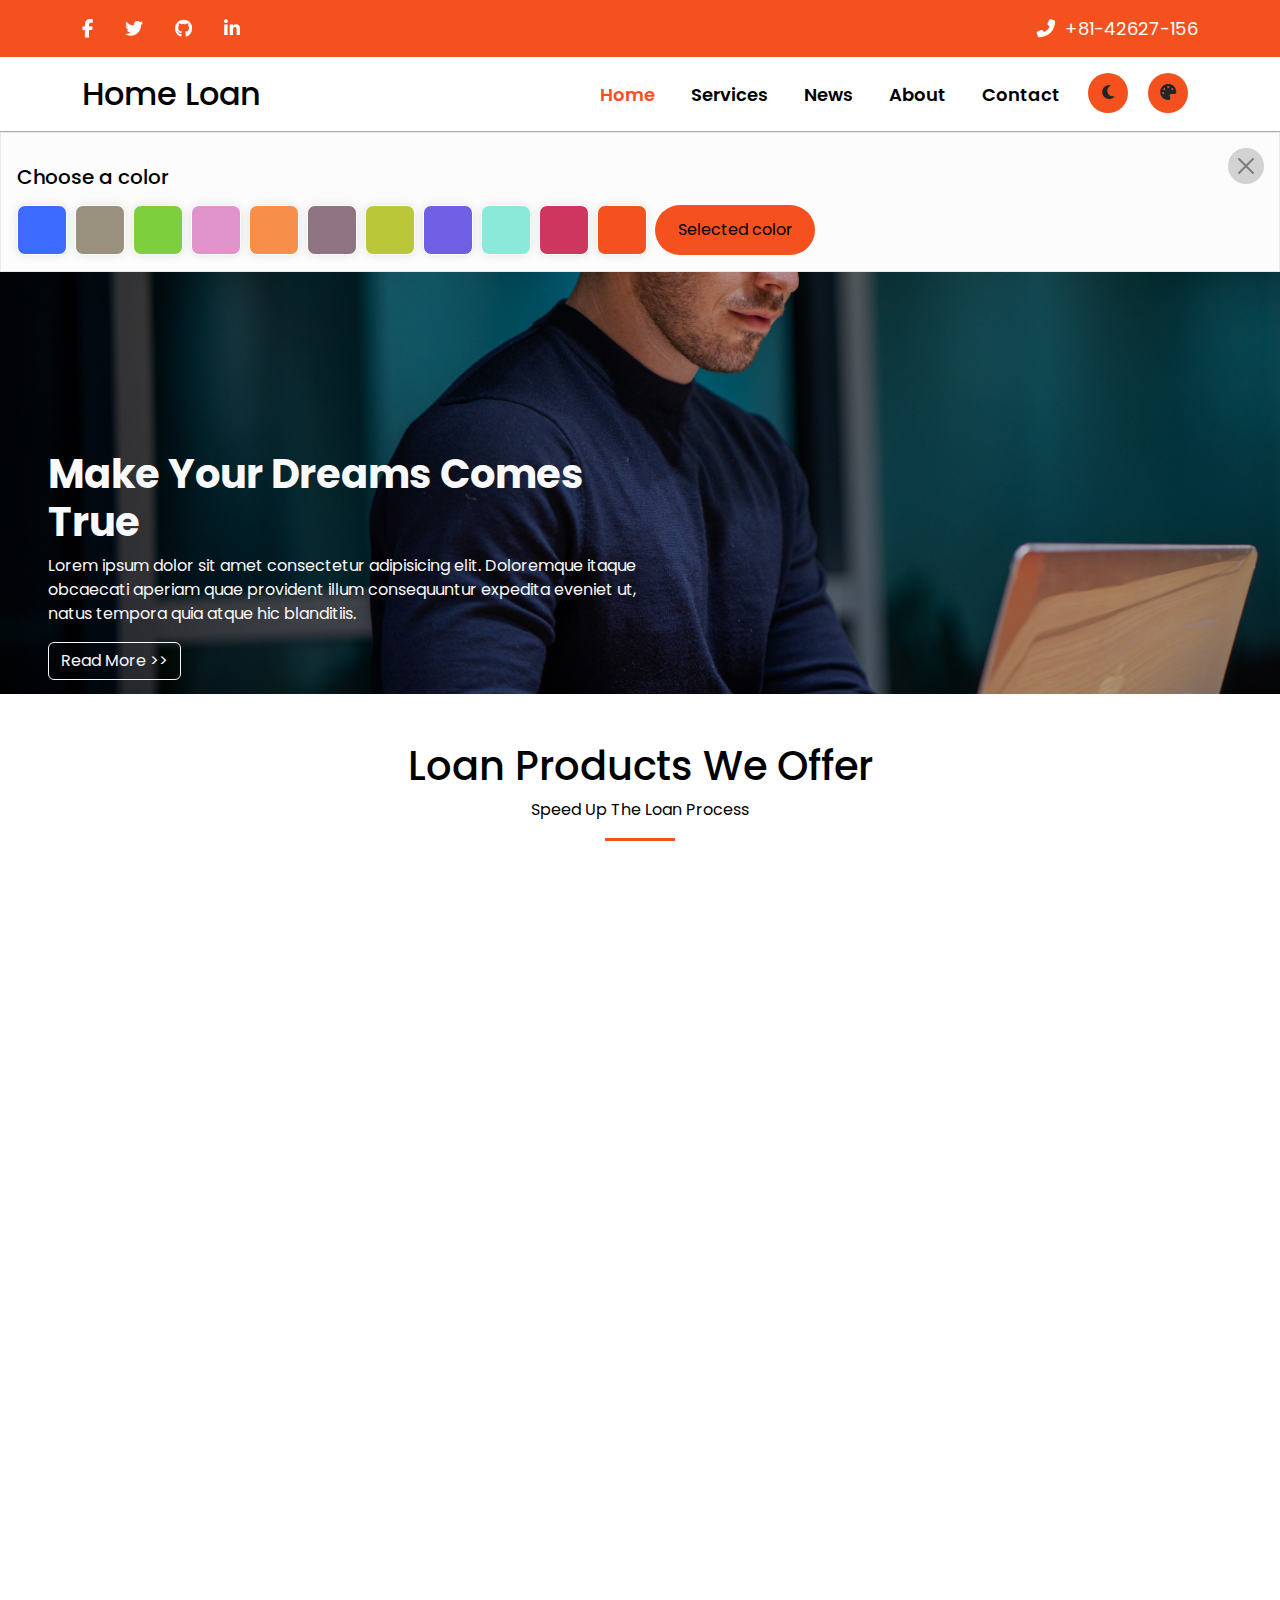
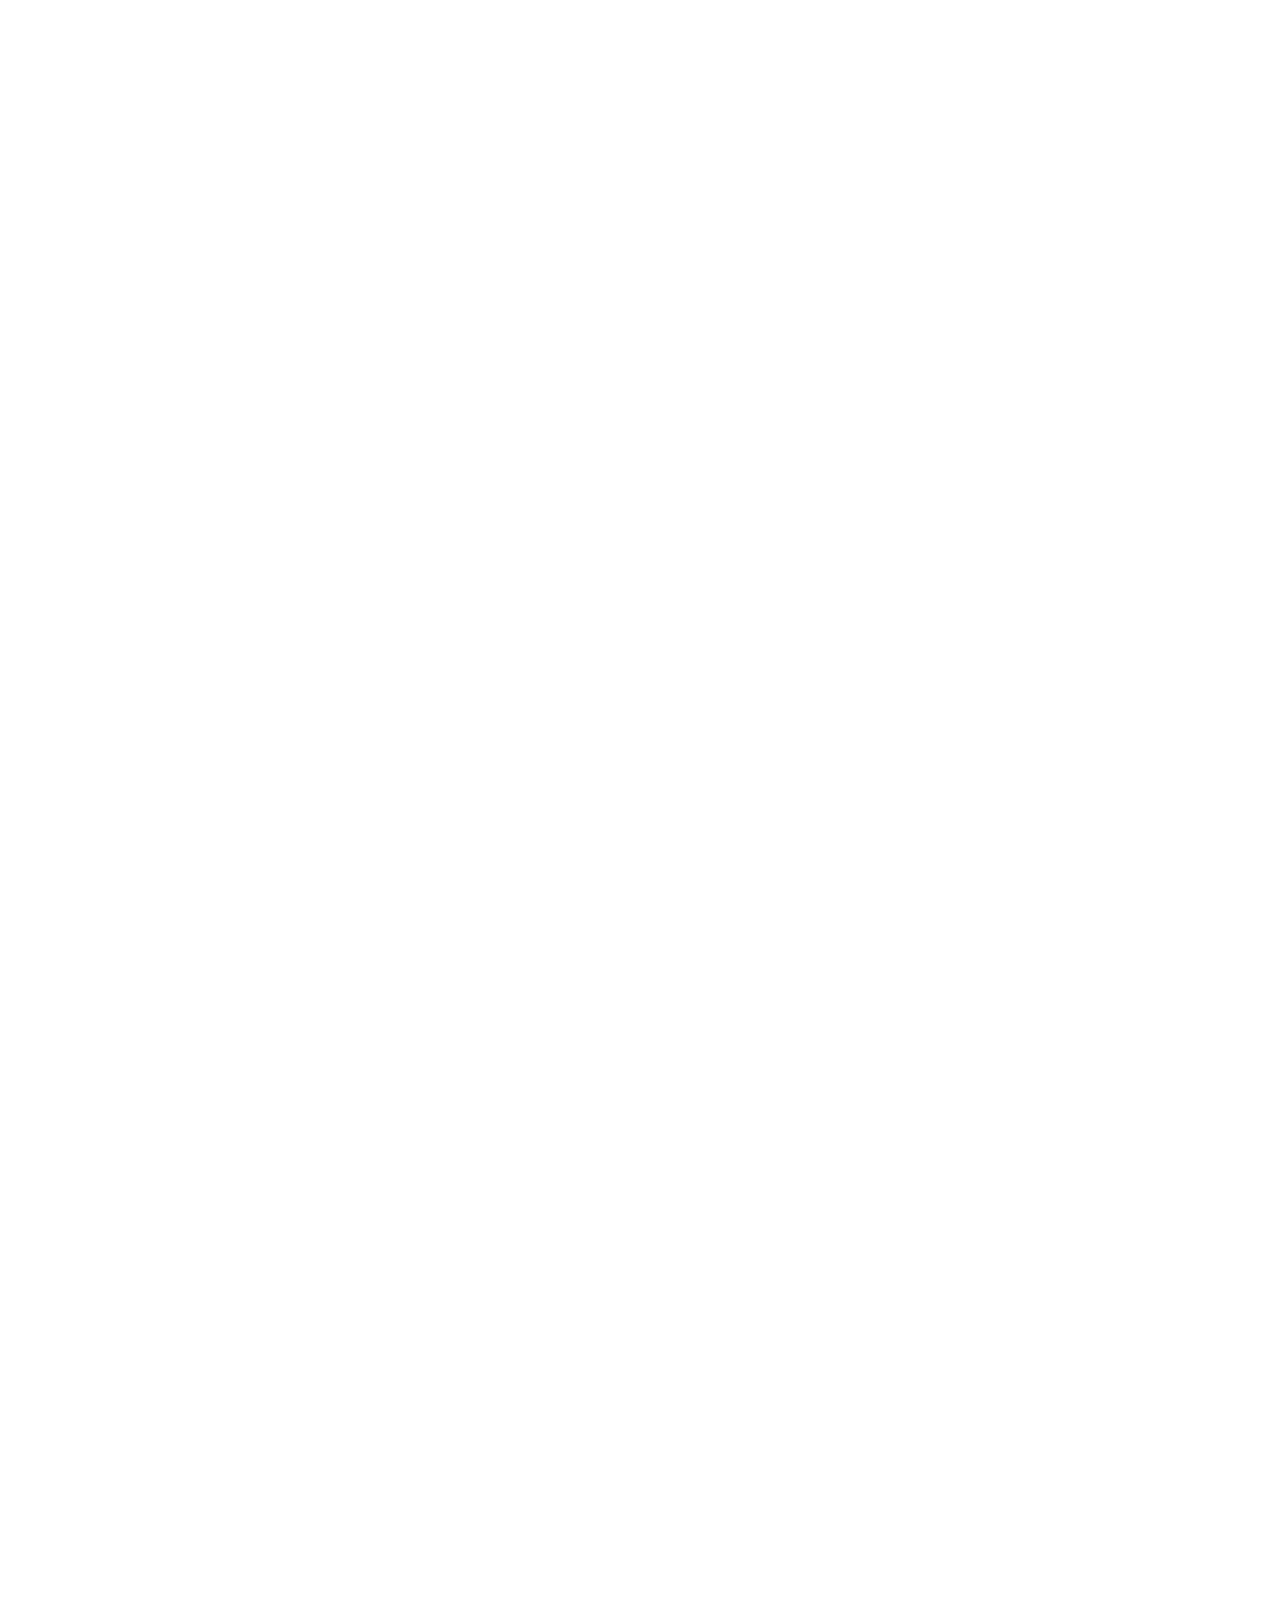
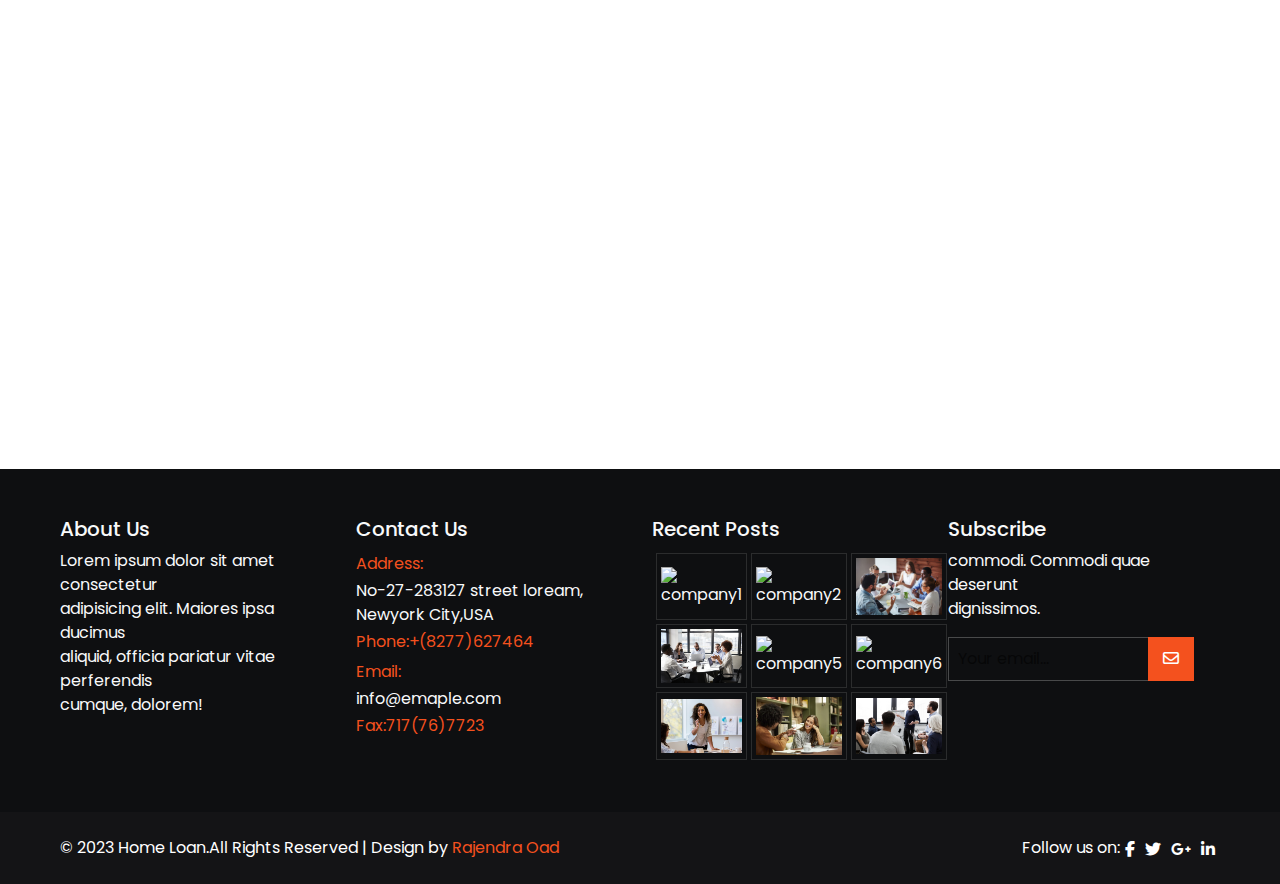
==== commit 81b78df7: "Add files via upload" ====
--- a/index.html
+++ b/index.html
@@ -38,7 +38,7 @@
     </style>
 </head>
 
-<body>
+<body data-bs-spy="scroll" data-bs-target="#navbarNav" data-bs-offset="0" tabindex="0">
     <!-- color picker -->
     <div class="color-picker d-none">
         <form action="/action_page.php">
@@ -107,13 +107,13 @@
                             aria-current="page">Home</a>
                     </li>
                     <li class="nav-item ">
-                        <a class="nav-link" href="#about" data-bs-target="#about">About</a>
-                    </li>
-                    <li class="nav-item ">
                         <a class="nav-link" href="#main" data-bs-target="#main">Services</a>
                     </li>
                     <li class="nav-item ">
                         <a class="nav-link" href="#news" data-bs-target="#news">News</a>
+                    </li>
+                    <li class="nav-item ">
+                        <a class="nav-link" href="#about" data-bs-target="#about">About</a>
                     </li>
                     <li class="nav-item ">
                         <a class="nav-link" href="#contact" data-bs-target="#contact">Contact</a>
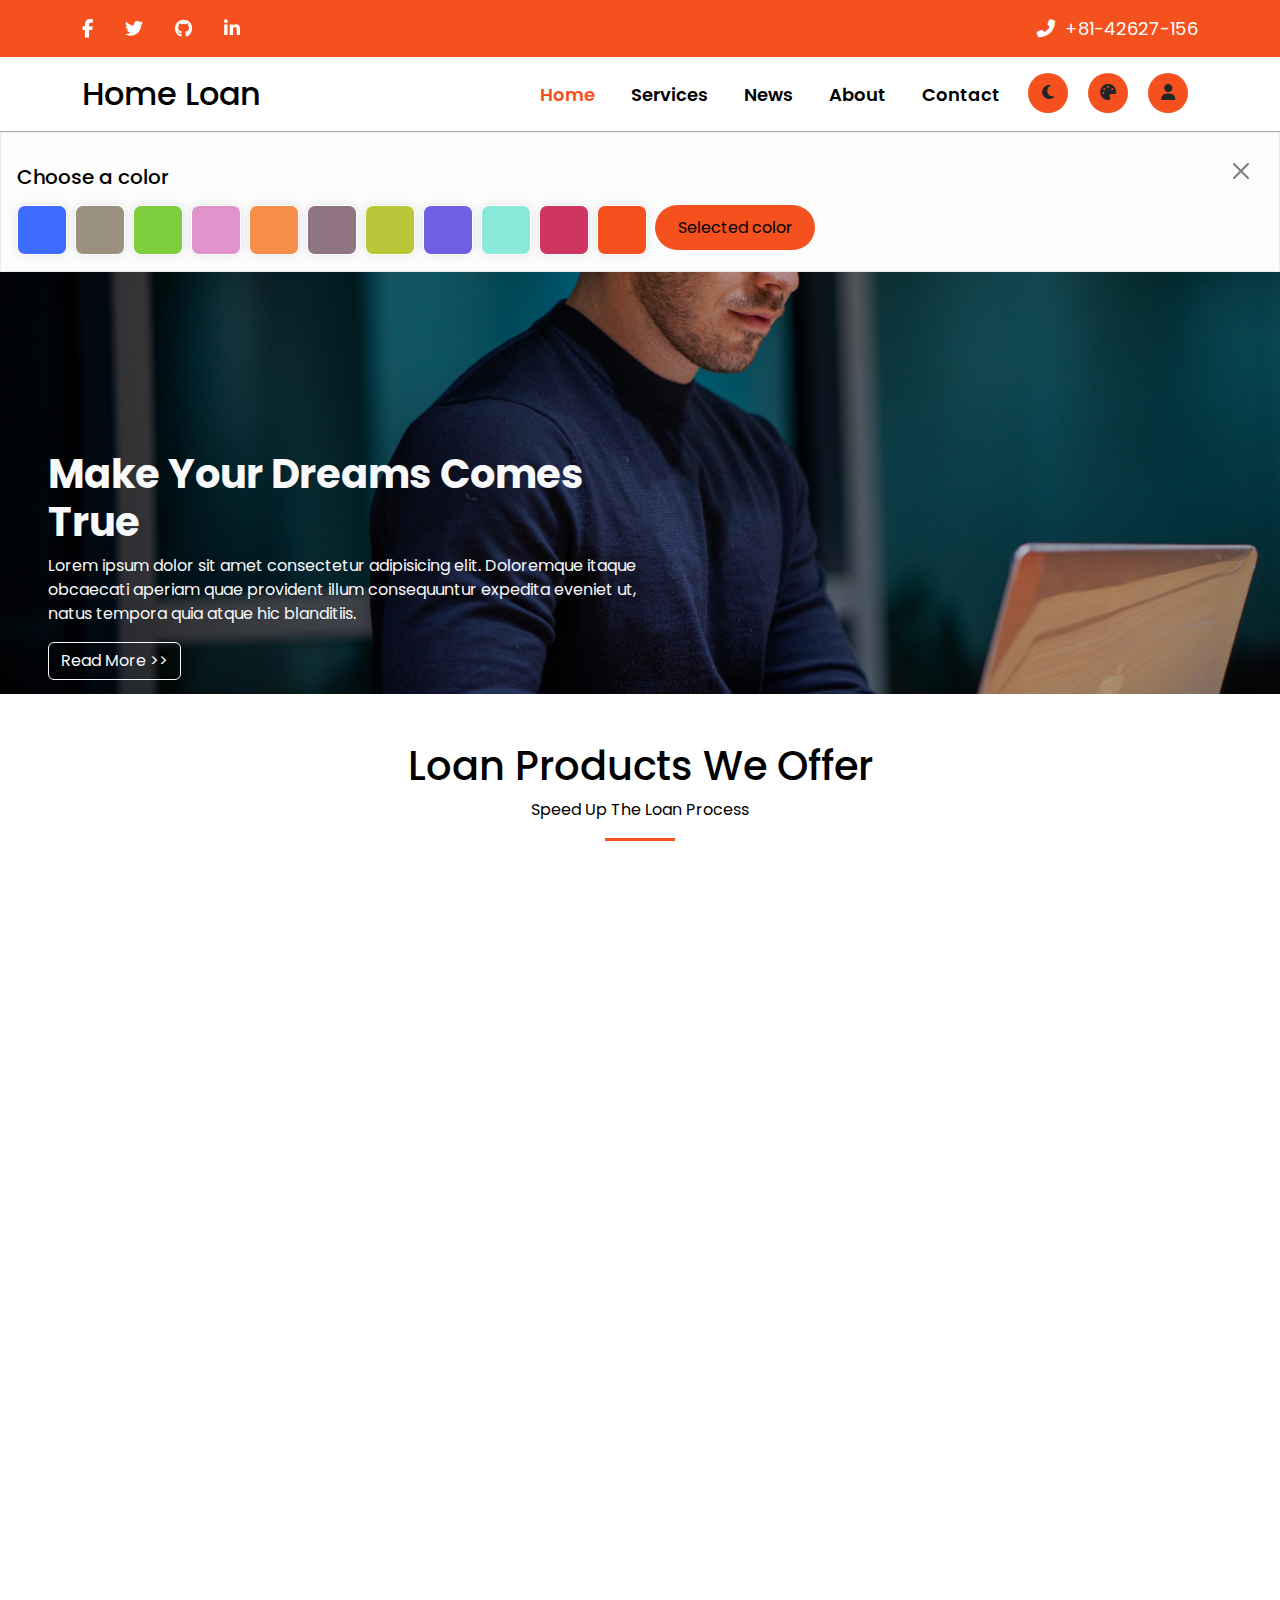
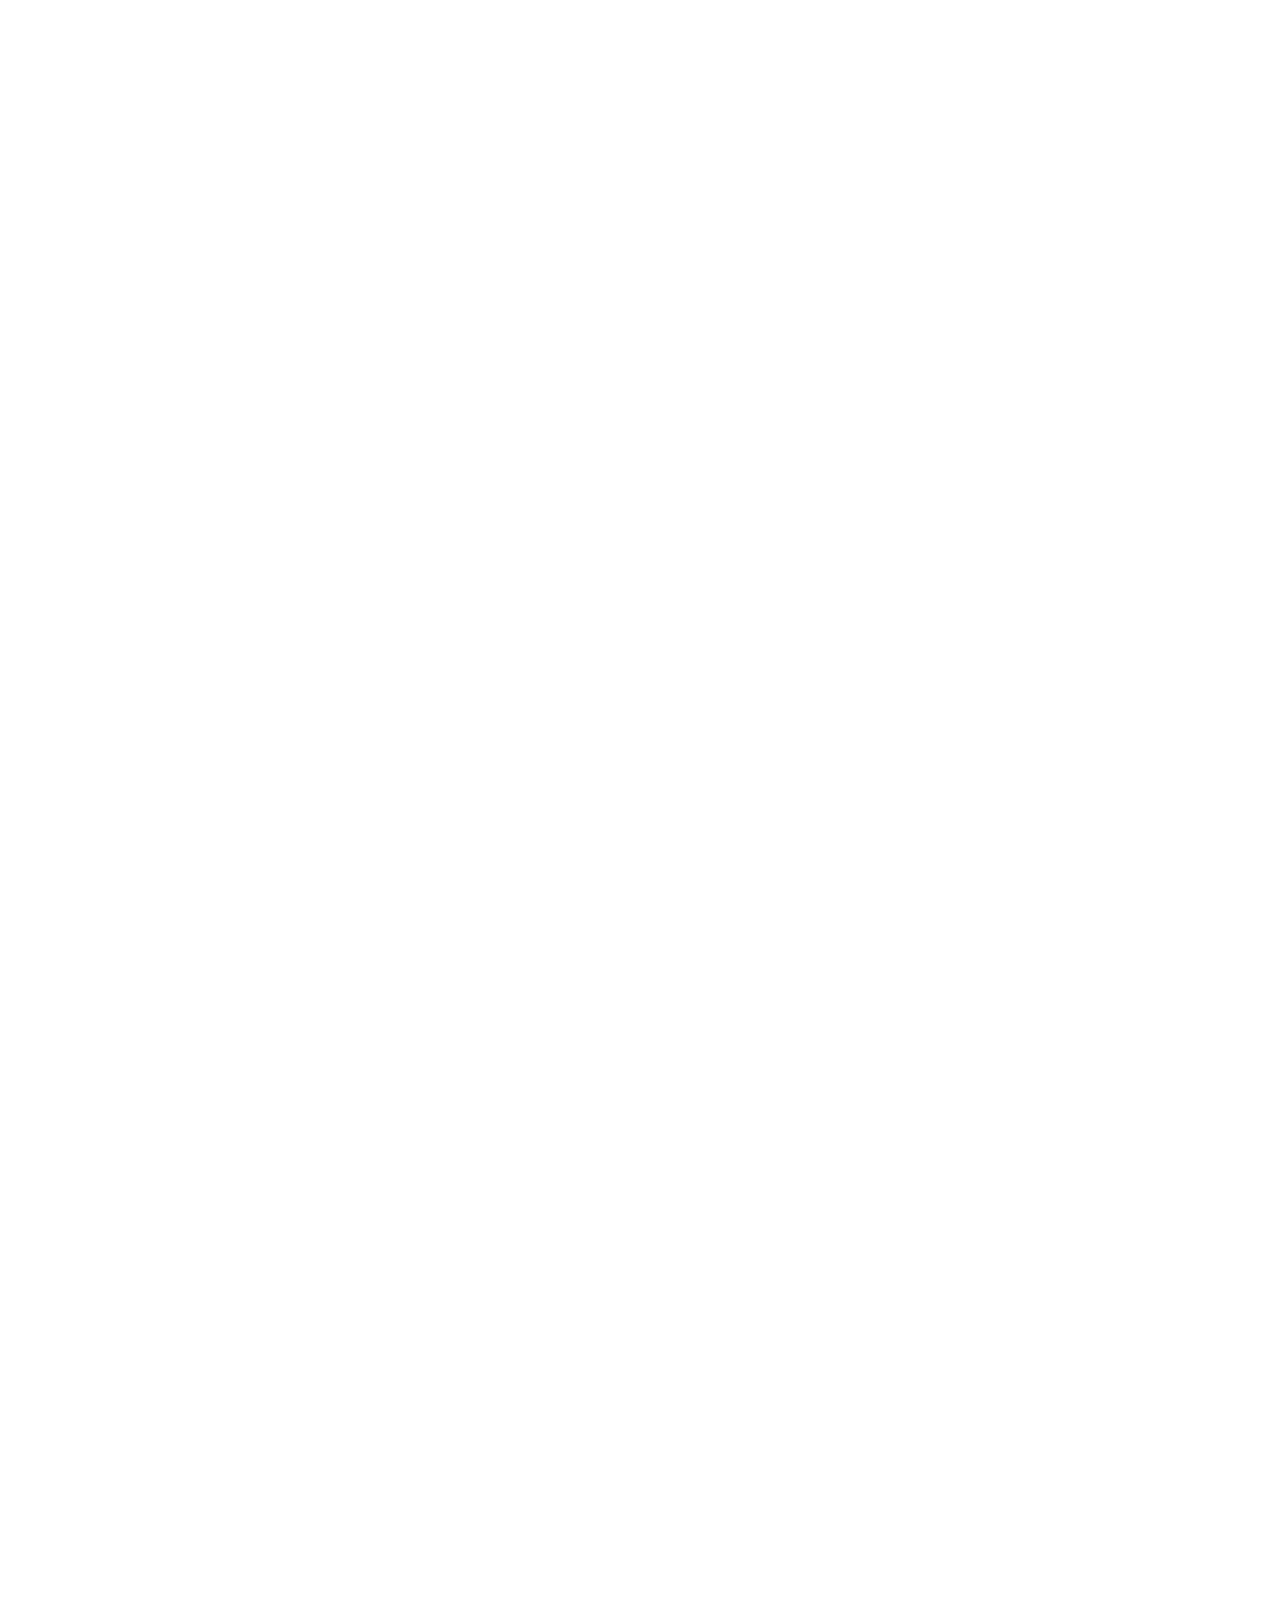
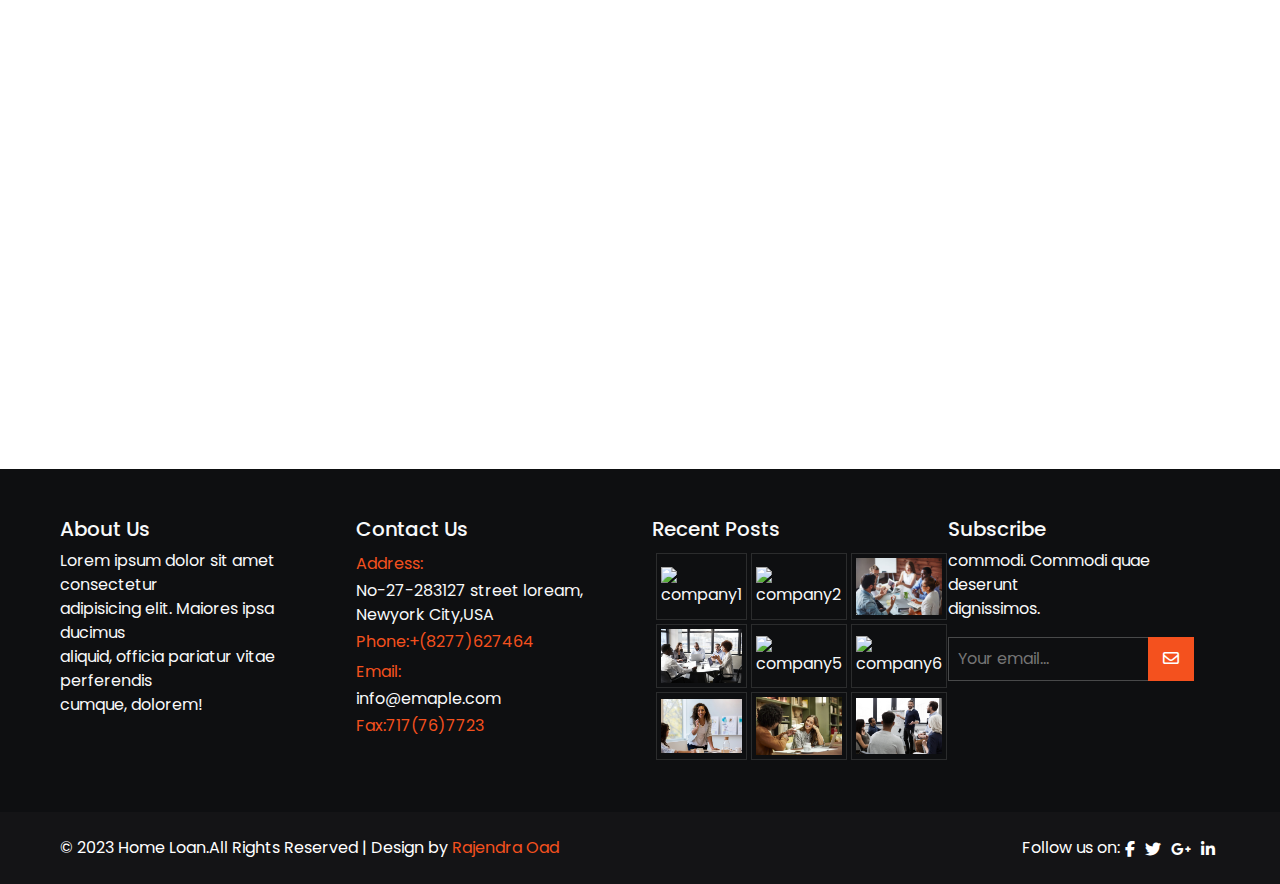
==== commit 000ec305: "added" ====
--- a/index.html
+++ b/index.html
@@ -7,9 +7,7 @@
     <!-- Latest compiled and minified CSS -->
     <link href="https://cdn.jsdelivr.net/npm/bootstrap@5.3.3/dist/css/bootstrap.min.css" rel="stylesheet">
     <!-- custom favicon  -->
-    <link rel="shortcut icon"
-        href="https://asset-service-bucket-prod.s3.us-west-2.amazonaws.com/f1eb6d3d-102e-49e2-bfc8-f8ace629ebc6"
-        type="image/x-icon">
+    <link rel="shortcut icon" href="./assets/img/fav-icon.png" type="image/x-icon">
     <!-- fontawesome css-->
     <link rel="stylesheet" href="https://cdnjs.cloudflare.com/ajax/libs/font-awesome/6.5.1/css/all.min.css">
     <!-- custom css -->
@@ -84,19 +82,25 @@
         data-bs-target="#navbarNav">
         <div class="container-md">
             <a class="navbar-brand m-0 fw-medium fs-2 me-auto" href="index.html"><span>Home Loan</span></a>
-            <li class="nav-item d-flex align-items-center icon d-flex d-lg-none">
+            <li class="p-0 m-1 nav-item d-flex align-items-center icon d-flex d-lg-none special-icons">
                 <button class="nav-icon btn toggle-dark-mode border-0 rounded-pill">
                     <i class="fa-solid fa-moon text-dark"></i>
                 </button>
             </li>
-            <li class="nav-item d-flex align-items-center icon d-flex d-lg-none">
+            <li class="p-0 m-1 nav-item d-flex align-items-center icon d-flex d-lg-none special-icons">
                 <button class="nav-icon btn border-0 rounded-pill" onclick="showAlert()">
                     <i class="fa-solid fa-palette text-dark"></i>
                 </button>
             </li>
-            <button class="btn navbar-toggler d-lg-none special-icons" type="button" data-bs-toggle="collapse"
-                data-bs-target="#collapsibleNavId" aria-controls="collapsibleNavId" aria-expanded="false"
-                aria-label="Toggle navigation">
+            <li class="p-0 m-1 nav-item d-flex align-items-center icon d-flex d-lg-none special-icons">
+                <a href="./views/login.html">
+                    <button class="nav-icon btn border-0 rounded-pill">
+                        <i class="fa-solid fa-user text-dark"></i>
+                    </button>
+                </a>
+            </li>
+            <button class="p-0 m-1 btn navbar-toggler d-lg-none special-icons" type="button" data-bs-toggle="offcanvas"
+                data-bs-target="#offcanvasRight" aria-controls="offcanvasRight">
                 <img src="assets/img/menu.png" alt="" class="cart-top-small-size"
                     style="width: 42px;border-radius: 50%;padding: 5px;">
             </button>
@@ -106,37 +110,57 @@
                         <a class="nav-link active" href="#top-bar" data-bs-target="#top-bar"
                             aria-current="page">Home</a>
                     </li>
-                    <li class="nav-item ">
-                        <a class="nav-link" href="#main" data-bs-target="#main">Services</a>
-                    </li>
-                    <li class="nav-item ">
+                    <li class="nav-item">
+                        <a class="nav-link" href="#service" data-bs-target="#main">Services</a>
+                    </li>
+                    <li class="nav-item">
                         <a class="nav-link" href="#news" data-bs-target="#news">News</a>
                     </li>
-                    <li class="nav-item ">
+                    <li class="nav-item">
                         <a class="nav-link" href="#about" data-bs-target="#about">About</a>
                     </li>
-                    <li class="nav-item ">
+                    <li class="nav-item">
                         <a class="nav-link" href="#contact" data-bs-target="#contact">Contact</a>
                     </li>
-                    <li class="nav-item d-flex align-items-center icon d-none d-md-flex">
+                    <li class="nav-item d-flex align-items-center icon d-none d-md-flex special-icons">
                         <button class="nav-icon btn toggle-dark-mode border-0 rounded-pill">
                             <i class="fa-solid fa-moon text-dark"></i>
 
                         </button>
                     </li>
-                    <li class="nav-item d-flex align-items-center icon d-none d-md-flex">
+                    <li class="nav-item d-flex align-items-center icon d-none d-md-flex special-icons">
                         <button class="nav-icon btn border-0 rounded-pill" onclick="showAlert()">
                             <i class="fa-solid fa-palette text-dark"></i>
 
                         </button>
                     </li>
+                    <li class="nav-item d-flex align-items-center d-none d-md-flex icon special-icons">
+                        <a href="./views/login.html">
+                            <button class="nav-icon btn border-0 rounded-3">
+                                <i class="fa-solid fa-user text-dark"></i>
+                            </button>
+                        </a>
+                    </li>
+                    <li class="nav-item dropdown d-none" id="userDropdown">
+                        <a class="nav-link dropdown-toggle" href="#" id="navbarDropdown" role="button"
+                            data-bs-toggle="dropdown" aria-expanded="false">
+                            <span id="username">User</span>
+                        </a>
+                        <ul class="dropdown-menu" aria-labelledby="navbarDropdown">
+                            <li><a class="dropdown-item" href="./views/account.html">Account</a></li>
+                            <li><a class="dropdown-item" href="./views/settings.html">Settings</a></li>
+                            <li><a class="dropdown-item" href="#" id="logoutButton">Logout</a></li>
+                        </ul>
+                    </li>
                 </ul>
 
             </div>
         </div>
+        
     </nav>
     <div class="color-picker-alert-box" id="alertBox">
-        <div class="alert alert-light alert-dismissible fade show m-0 rounded-0 w-100" role="alert" id="alert">
+        <div class="alert alert-light alert-dismissible fade show m-0 rounded-0 w-100 h-100 overflow-y-auto"
+            role="alert" id="alert">
             <div class="select-color pt-3">
                 <h5 class="fade-in">Choose a color</h5>
                 <div class="color-themes d-flex gap-2 mt-3 flex-wrap fade-in">
@@ -152,13 +176,13 @@
                     <div class="color" style="background: #CE3660;"></div>
                     <div class="color" style="background: #F4511E;"></div>
                     <div class="d-flex align-items-center justify-content-center text-center"
-                        style="background: var(--theme-colors);width: 160px;border-radius: 50px;">Selected color</div>
+                        style="background: var(--theme-colors);width: 160px;border-radius: 50px;height: 45px;">
+                        Selected color</div>
                 </div>
             </div>
             <button type="button" class="btn-close" onclick="showAlert()"></button>
         </div>
     </div>
-
 
     <!-- banner with scroll container-->
     <section id="banner">
@@ -314,12 +338,12 @@
                 <h1>Latest News From Loan Company</h1>
                 <p>Speed Up The Loan Process</p>
             </div>
-            <div class="container-md">
+            <div class="container-md fade-in">
                 <div class="row pb-4">
 
                     <div class="col-md-12 col-12 col-sm-12 col-lg-4">
 
-                        <div class="card mb-4 mb-lg-0 fade-in">
+                        <div class="card mb-4 mb-lg-0">
                             <img src="./assets/img/company4.jpg" alt="" style="width: 100%;" class="img-fluid">
                             <div class="card-body">
                                 <div class="card-title">Smart Moving Tips</div>
@@ -330,7 +354,7 @@
                         </div>
                     </div>
                     <div class="col-md-12 col-12 col-sm-12 col-lg-4">
-                        <div class="card mb-4 mb-lg-0 fade-in">
+                        <div class="card mb-4 mb-lg-0">
                             <img src="./assets/img/compant2.jpg" alt="" style="width: 100%;" class="img-fluid">
                             <div class="card-body">
                                 <div class="card-title">A Big Time Saver</div>
@@ -341,7 +365,7 @@
                         </div>
                     </div>
                     <div class="col-md-12 col-12 col-sm-12 col-lg-4">
-                        <div class="card fade-in">
+                        <div class="card ">
                             <img src="./assets/img/company1.jpg" alt="" style="width: 100%;" class="img-fluid">
                             <div class="card-body">
                                 <div class="card-title">Is Now The Time To Fix?</div>
@@ -406,7 +430,7 @@
                                         <div class="card bg-light mb-2 mb-md-0">
                                             <div
                                                 class="card-body head-rate d-flex align-items-center flex-column justify-content-start">
-                                                <span>3.5</span>
+                                                <span class="count" data-count="72">0</span>
                                                 <p class="m-0 p-0">Year Experience</p>
                                             </div>
                                         </div>
@@ -415,7 +439,7 @@
                                         <div class="card bg-light mb-2 mb-md-0">
                                             <div
                                                 class="card-body head-rate d-flex align-items-center flex-column justify-content-start">
-                                                <span>100K</span>
+                                                <span class="count" data-count="62000000">0</span>
                                                 <p class="m-0 p-0">Trusted to Users</p>
                                             </div>
                                         </div>
@@ -424,8 +448,8 @@
                                         <div class="card bg-light mb-2 mb-md-0">
                                             <div
                                                 class="card-body head-rate d-flex align-items-center flex-column justify-content-start">
-                                                <span>23</span>
-                                                <p class="m-0 p-0">Project Challenge</p>
+                                                <span class="count" data-count="253455999">0</span>
+                                                <p class="m-0 p-0">Loans</p>
                                             </div>
                                         </div>
                                     </div>
@@ -551,6 +575,18 @@
         </div>
     </div>
 
+    <!-- offcanvas -->
+    <div class="offcanvas offcanvas-end" tabindex="-1" id="offcanvasRight" aria-labelledby="offcanvasRightLabel">
+        <div class="offcanvas-header">
+            <h5 id="offcanvasRightLabel">Offcanvas right</h5>
+            <button type="button" class="btn-close text-reset me-3" data-bs-dismiss="offcanvas"
+                aria-label="Close"></button>
+        </div>
+        <div class="offcanvas-body">
+            ...
+        </div>
+    </div>
+
     <!-- custom javascript -->
     <script src="./assets/js/main.js"></script>
 
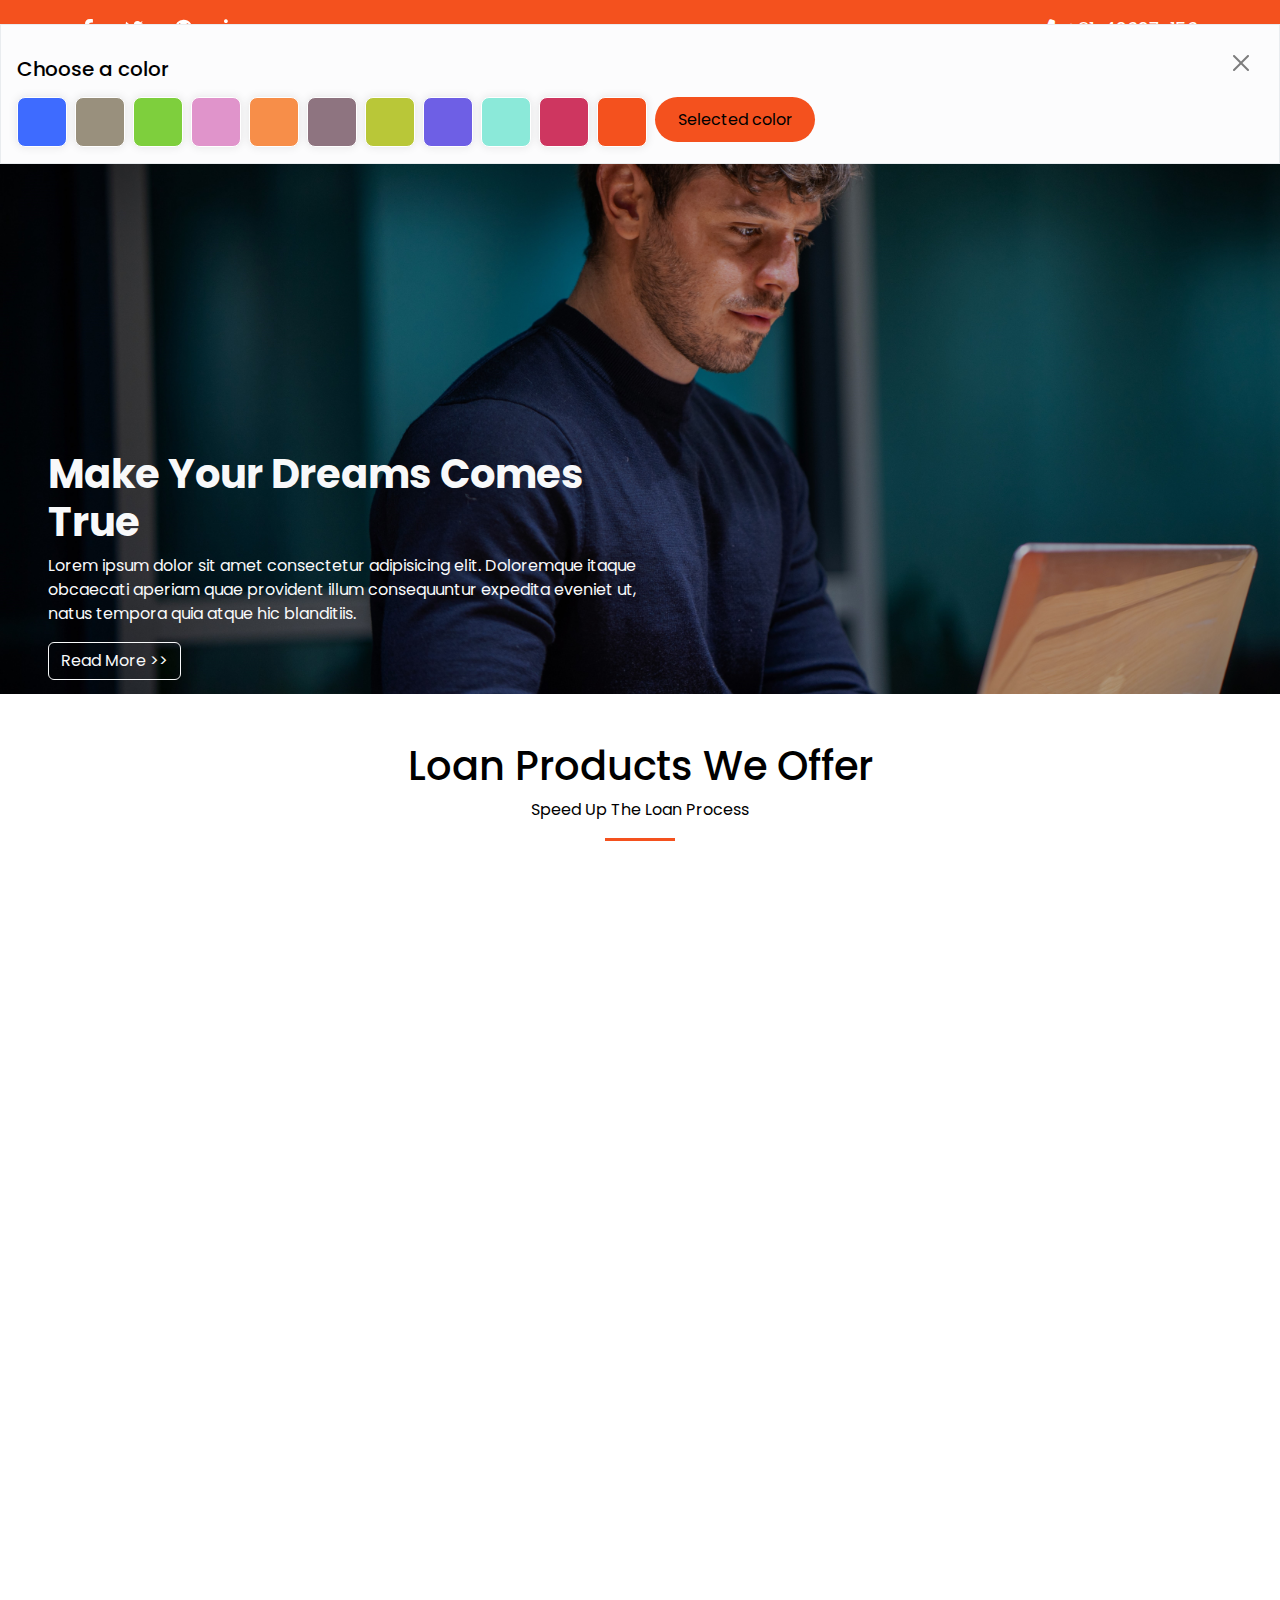
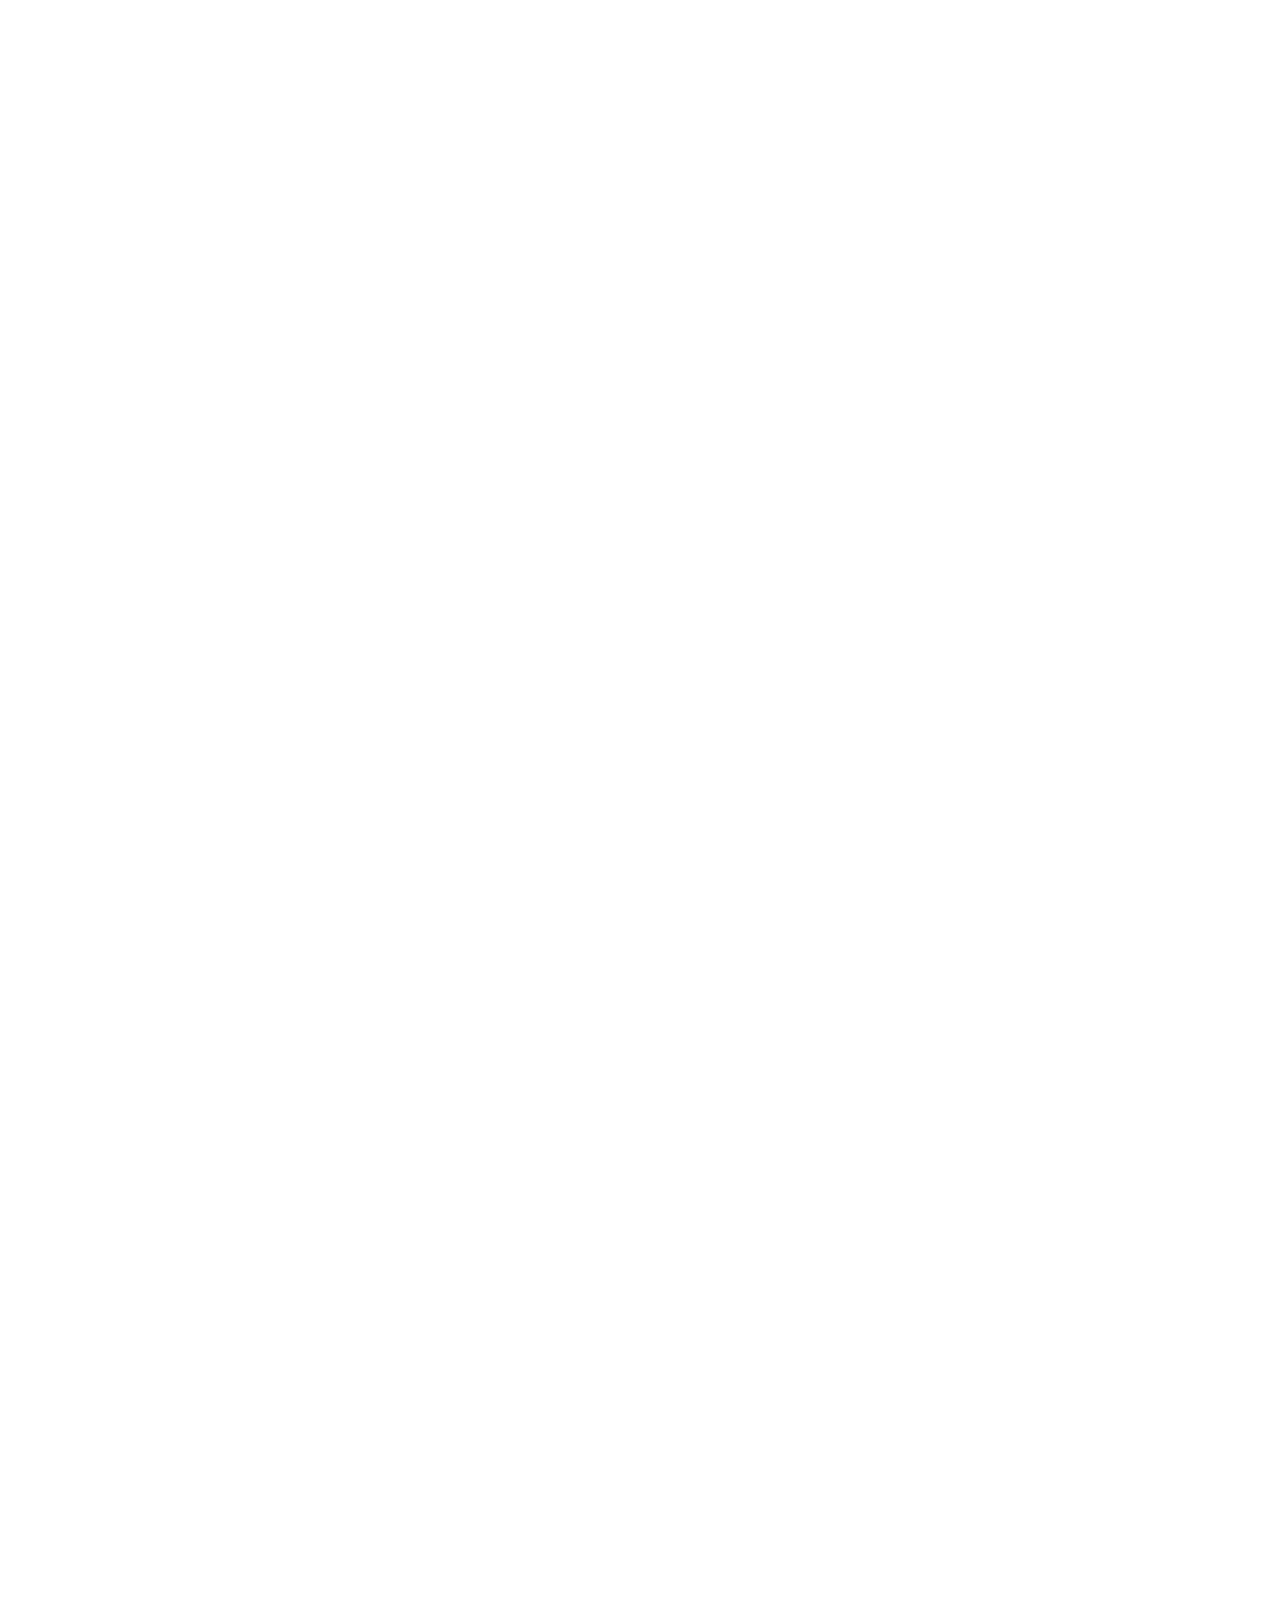
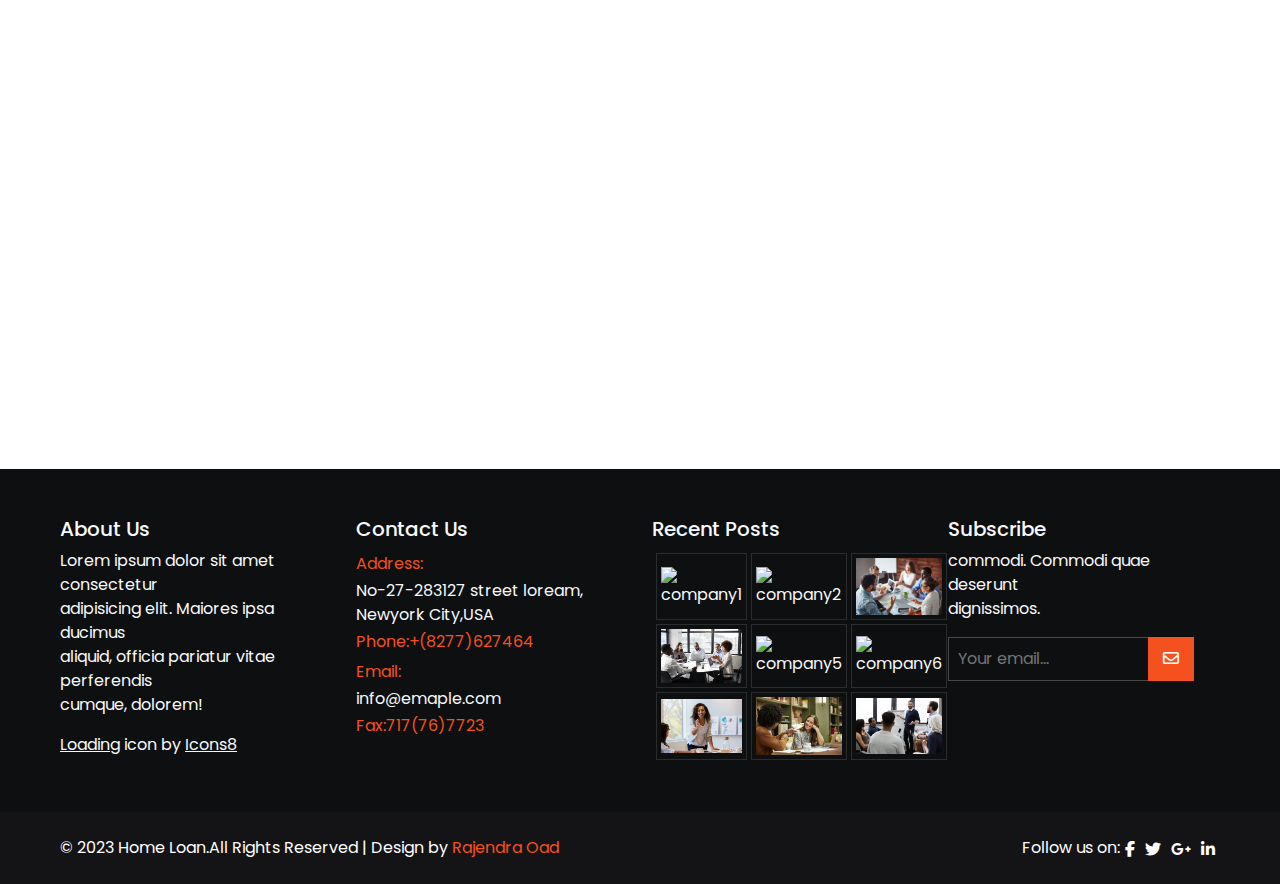
==== commit e3d15210: "Add files via upload" ====
--- a/index.html
+++ b/index.html
@@ -36,15 +36,7 @@
     </style>
 </head>
 
-<body data-bs-spy="scroll" data-bs-target="#navbarNav" data-bs-offset="0" tabindex="0">
-    <!-- color picker -->
-    <div class="color-picker d-none">
-        <form action="/action_page.php">
-            <label for="favcolor">Select your favorite color:</label>
-            <input type="color" id="favcolor" name="favcolor" value="#ff0000">
-            <p><input type="submit" value="Submit"></p>
-        </form>
-    </div>
+<body data-bs-spy="scroll" data-bs-target=".navbar" data-bs-offset="50">
     <!-- top-scroll -->
     <div id="scroll">
         <button class="btn btn-light rounded" id="topScroll" onclick="topFunction()"><i class="fa-solid fa-arrow-up"
@@ -78,8 +70,7 @@
     </div>
 
     <!-- navbar container -->
-    <nav class="navbar navbar-expand-lg navbar-light bg-light sticky-top" id="navbar" data-bs-spy="scroll"
-        data-bs-target="#navbarNav">
+    <nav class="navbar navbar-expand-lg navbar-light bg-light sticky-top" id="navbarNav">
         <div class="container-md">
             <a class="navbar-brand m-0 fw-medium fs-2 me-auto" href="index.html"><span>Home Loan</span></a>
             <li class="p-0 m-1 nav-item d-flex align-items-center icon d-flex d-lg-none special-icons">
@@ -107,20 +98,19 @@
             <div class="collapse navbar-collapse" id="collapsibleNavId">
                 <ul class="navbar-nav ms-auto mt-2 mt-lg-0">
                     <li class="nav-item ">
-                        <a class="nav-link active" href="#top-bar" data-bs-target="#top-bar"
-                            aria-current="page">Home</a>
+                        <a class="nav-link active" href="#top-bar">Home</a>
                     </li>
                     <li class="nav-item">
-                        <a class="nav-link" href="#service" data-bs-target="#main">Services</a>
+                        <a class="nav-link" href="#service">Services</a>
                     </li>
                     <li class="nav-item">
-                        <a class="nav-link" href="#news" data-bs-target="#news">News</a>
+                        <a class="nav-link" href="#news">News</a>
                     </li>
                     <li class="nav-item">
-                        <a class="nav-link" href="#about" data-bs-target="#about">About</a>
+                        <a class="nav-link" href="#about">About</a>
                     </li>
                     <li class="nav-item">
-                        <a class="nav-link" href="#contact" data-bs-target="#contact">Contact</a>
+                        <a class="nav-link" href="#contact">Contact</a>
                     </li>
                     <li class="nav-item d-flex align-items-center icon d-none d-md-flex special-icons">
                         <button class="nav-icon btn toggle-dark-mode border-0 rounded-pill">
@@ -153,36 +143,38 @@
                         </ul>
                     </li>
                 </ul>
-
-            </div>
-        </div>
+                <div class="color-picker-alert-box" id="alertBox">
+                    <div class="alert alert-light alert-dismissible fade show m-0 rounded-0 w-100 h-100 overflow-y-auto"
+                        role="alert" id="alert">
+                        <div class="select-color pt-3">
+                            <h5 class="fade-in">Choose a color</h5>
+                            <div class="color-themes d-flex gap-2 mt-3 flex-wrap fade-in">
+                                <div class="color" style="background: #3E6BFF;"></div>
+                                <div class="color" style="background: #99907D;"></div>
+                                <div class="color" style="background: #7ECF3D;"></div>
+                                <div class="color" style="background: #E094CB;"></div>
+                                <div class="color" style="background: #F78E49;"></div>
+                                <div class="color" style="background: #8E7480;"></div>
+                                <div class="color" style="background: #B9C738;"></div>
+                                <div class="color" style="background: #6E5FE5;"></div>
+                                <div class="color" style="background: #8BE9D9;"></div>
+                                <div class="color" style="background: #CE3660;"></div>
+                                <div class="color" style="background: #F4511E;"></div>
+                                <div class="d-flex align-items-center justify-content-center text-center"
+                                    style="background: var(--theme-colors);width: 160px;border-radius: 50px;height: 45px;">
+                                    Selected color</div>
+                            </div>
+                        </div>
+                        <button type="button" class="btn-close" onclick="showAlert()"></button>
+                    </div>
+                </div>
+
+            </div>
+        </div>
+        
         
     </nav>
-    <div class="color-picker-alert-box" id="alertBox">
-        <div class="alert alert-light alert-dismissible fade show m-0 rounded-0 w-100 h-100 overflow-y-auto"
-            role="alert" id="alert">
-            <div class="select-color pt-3">
-                <h5 class="fade-in">Choose a color</h5>
-                <div class="color-themes d-flex gap-2 mt-3 flex-wrap fade-in">
-                    <div class="color" style="background: #3E6BFF;"></div>
-                    <div class="color" style="background: #99907D;"></div>
-                    <div class="color" style="background: #7ECF3D;"></div>
-                    <div class="color" style="background: #E094CB;"></div>
-                    <div class="color" style="background: #F78E49;"></div>
-                    <div class="color" style="background: #8E7480;"></div>
-                    <div class="color" style="background: #B9C738;"></div>
-                    <div class="color" style="background: #6E5FE5;"></div>
-                    <div class="color" style="background: #8BE9D9;"></div>
-                    <div class="color" style="background: #CE3660;"></div>
-                    <div class="color" style="background: #F4511E;"></div>
-                    <div class="d-flex align-items-center justify-content-center text-center"
-                        style="background: var(--theme-colors);width: 160px;border-radius: 50px;height: 45px;">
-                        Selected color</div>
-                </div>
-            </div>
-            <button type="button" class="btn-close" onclick="showAlert()"></button>
-        </div>
-    </div>
+    
 
     <!-- banner with scroll container-->
     <section id="banner">
@@ -210,7 +202,7 @@
     </section>
 
     <!-- main content -->
-    <main id="main" data-spy="scroll" data-target="#navbar-example2" data-offset="0">
+    <main id="main">
         <section id="service" class="py-5">
             <div class="heading mx-auto text-center fade-in">
                 <h1>Loan Products We Offer</h1>
@@ -476,7 +468,7 @@
                             referrerpolicy="no-referrer-when-downgrade" class="rounded-3 w-100 slide-inL"></iframe>
                     </div>
                     <div class="col-lg-5 col-12 mt-4 mt-lg-0">
-                        <form class="slide-inL">
+                        <form class="slide-inL" method="post">
                             <div class="form-group">
                                 <!-- <label for="name">Your Name*</label> -->
                                 <input type="text" class="form-control" id="name" placeholder="Your Name*" required
@@ -499,7 +491,7 @@
                             </div>
                             <div class="text-center">
                                 <button type="submit" class="btn btn-primary w-100 h-100"
-                                    [disabled]="emailForm.invalid">SEND</button>
+                                    name="send">SEND</button>
                             </div>
                         </form>
                     </div>
@@ -518,6 +510,7 @@
                 <p>Lorem ipsum dolor sit amet consectetur <br>adipisicing elit. Maiores ipsa ducimus <br>aliquid,
                     officia
                     pariatur vitae perferendis <br>cumque, dolorem!</p>
+                    <a  href="https://icons8.com/icon/59145/loading" class="text-light">Loading</a> icon by <a href="https://icons8.com" class="text-light">Icons8</a>
             </div>
             <div class="col-12 col2 col-sm-6 col-lg-4 col-xl-3 mt-3 mt-md-0">
                 <h5>Contact Us</h5>
@@ -630,4 +623,6 @@
 
 </body>
 
-</html>+</html>
+
+
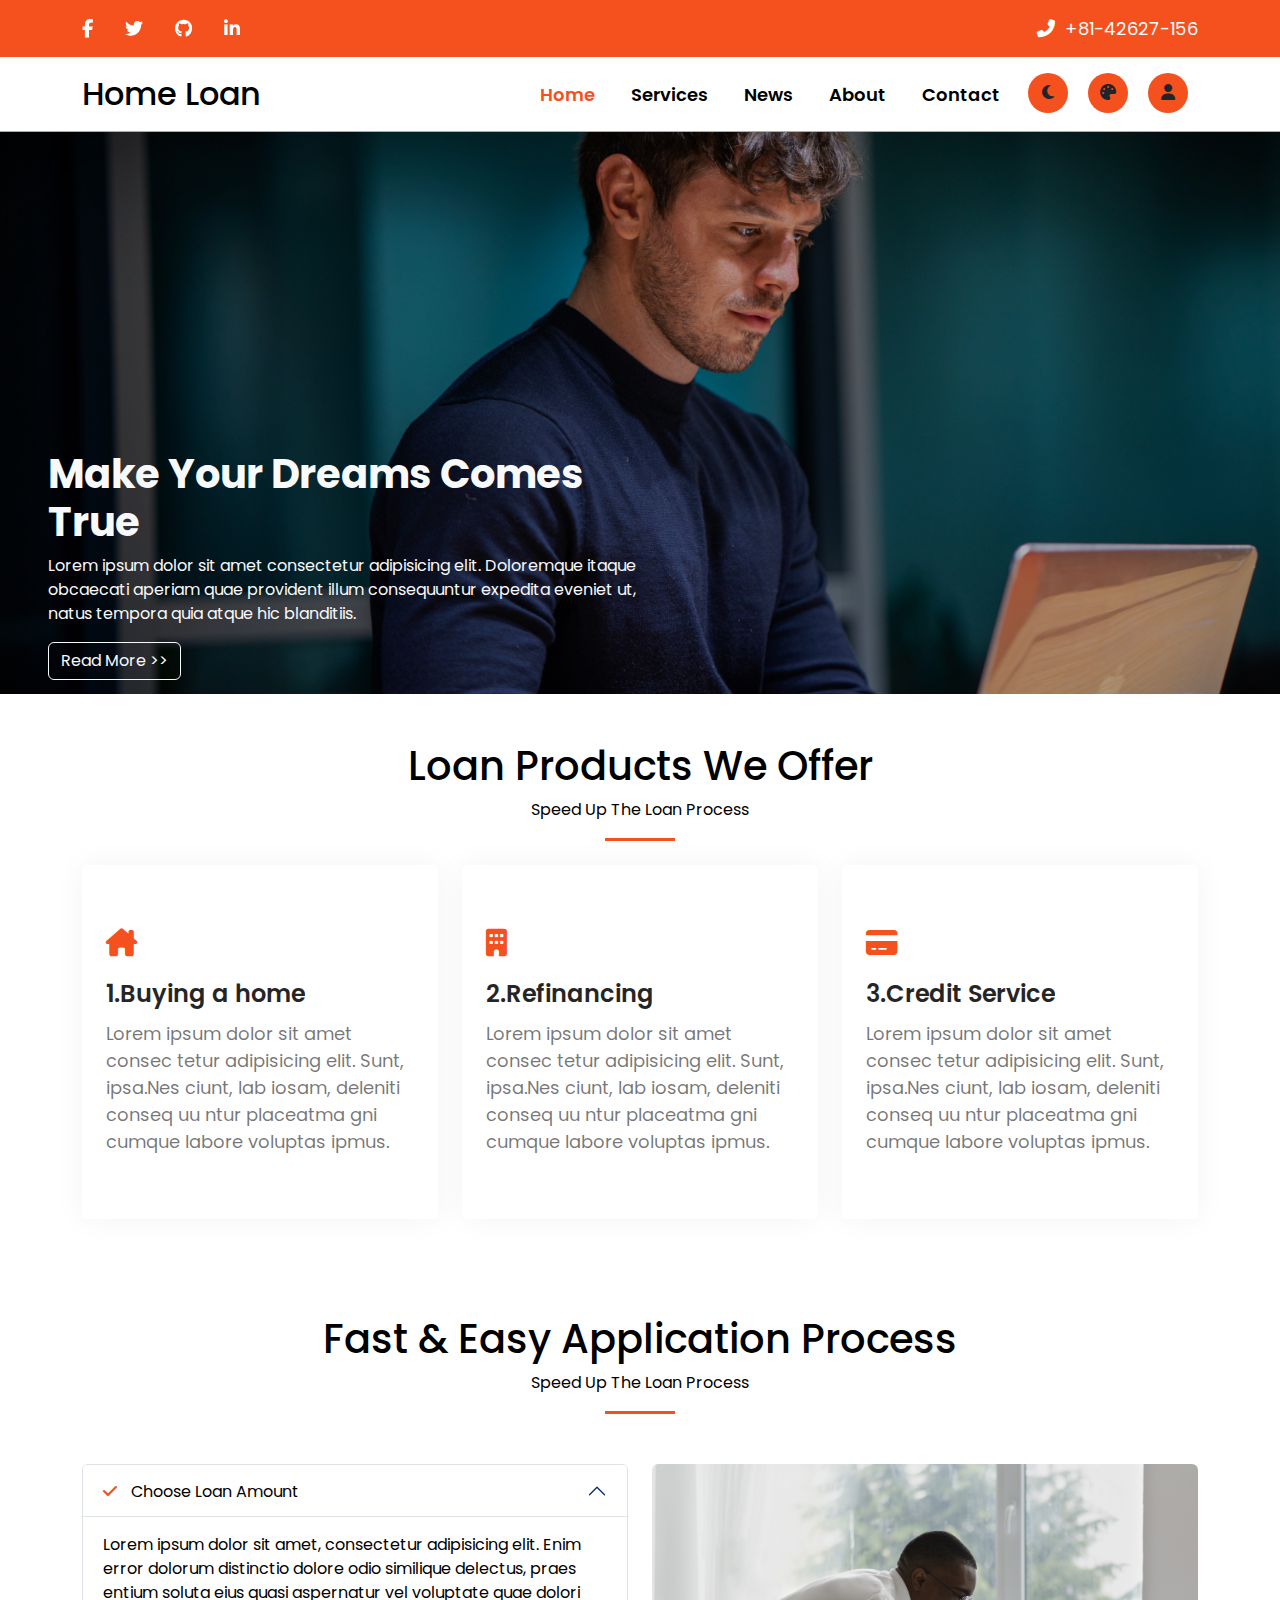
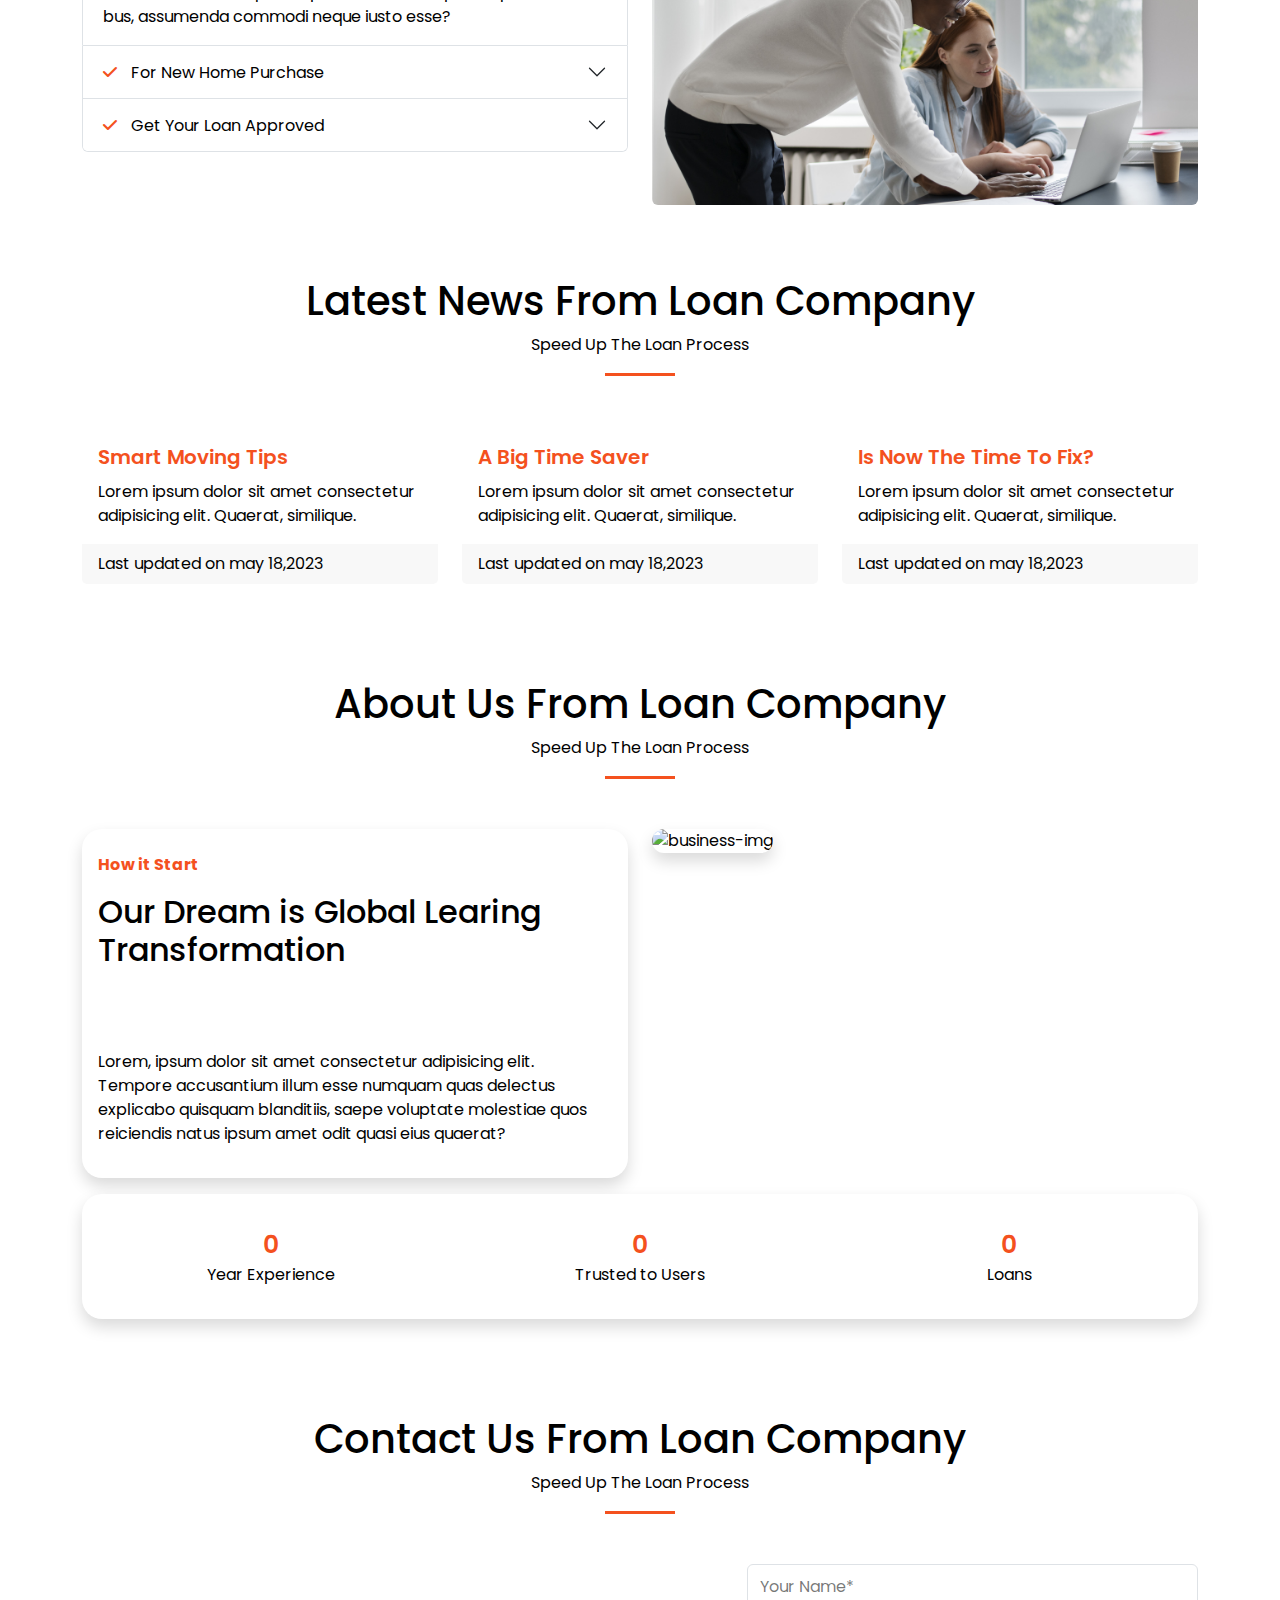
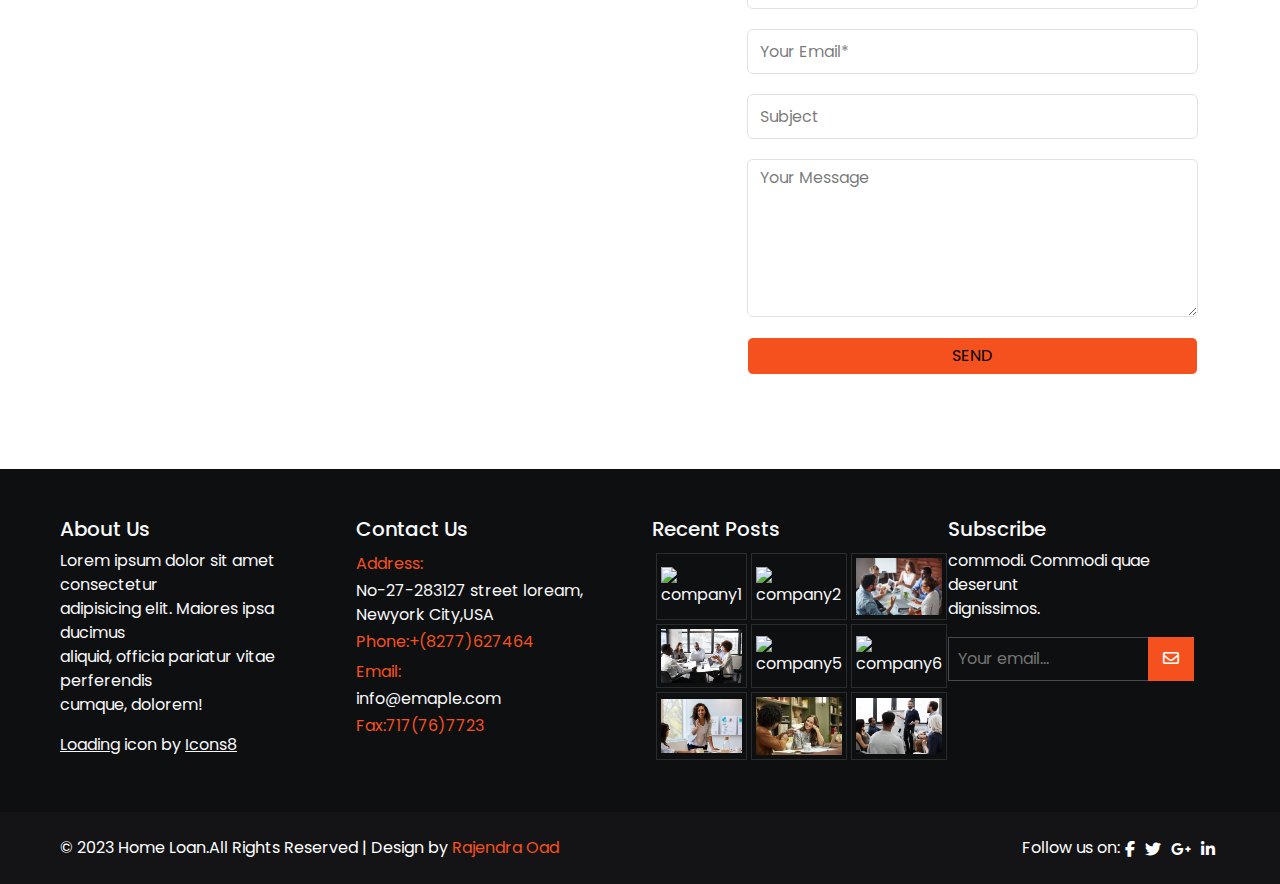
==== commit ea1f1206: "Add files via upload" ====
--- a/index.html
+++ b/index.html
@@ -34,9 +34,10 @@
             background: #9f9f9f78;
         }
     </style>
+
 </head>
 
-<body data-bs-spy="scroll" data-bs-target=".navbar" data-bs-offset="50">
+<body>
     <!-- top-scroll -->
     <div id="scroll">
         <button class="btn btn-light rounded" id="topScroll" onclick="topFunction()"><i class="fa-solid fa-arrow-up"
@@ -78,7 +79,7 @@
                     <i class="fa-solid fa-moon text-dark"></i>
                 </button>
             </li>
-            <li class="p-0 m-1 nav-item d-flex align-items-center icon d-flex d-lg-none special-icons">
+            <li class="p-0 m-1 nav-item d-flex align-items-center icon d-none d-lg-none special-icons">
                 <button class="nav-icon btn border-0 rounded-pill" onclick="showAlert()">
                     <i class="fa-solid fa-palette text-dark"></i>
                 </button>
@@ -98,7 +99,7 @@
             <div class="collapse navbar-collapse" id="collapsibleNavId">
                 <ul class="navbar-nav ms-auto mt-2 mt-lg-0">
                     <li class="nav-item ">
-                        <a class="nav-link active" href="#top-bar">Home</a>
+                        <a class="nav-link active" href="#banner">Home</a>
                     </li>
                     <li class="nav-item">
                         <a class="nav-link" href="#service">Services</a>
@@ -119,11 +120,37 @@
                         </button>
                     </li>
                     <li class="nav-item d-flex align-items-center icon d-none d-md-flex special-icons">
-                        <button class="nav-icon btn border-0 rounded-pill" onclick="showAlert()">
+                        <button class="nav-icon btn border-0 rounded-pill" id="dropdownButton" onclick="showAlert()">
                             <i class="fa-solid fa-palette text-dark"></i>
-
                         </button>
-                    </li>
+
+                    </li>
+                    <div class="color-picker-alert-box" id="alertBox">
+                        <div class="alert alert-light alert-dismissible fade show m-0 rounded-0 overflow-y-auto"
+                            role="alert" id="alert">
+                            <div class="select-color pt-3">
+                                <h5>Choose a color</h5>
+                                <div class="color-themes d-flex gap-2 mt-3 flex-wrap">
+                                    <div class="color" style="background: #3E6BFF;"></div>
+                                    <div class="color" style="background: #99907D;"></div>
+                                    <div class="color" style="background: #7ECF3D;"></div>
+                                    <div class="color" style="background: #E094CB;"></div>
+                                    <div class="color" style="background: #F78E49;"></div>
+                                    <div class="color" style="background: #8E7480;"></div>
+                                    <div class="color" style="background: #B9C738;"></div>
+                                    <div class="color" style="background: #6E5FE5;"></div>
+                                    <div class="color" style="background: #8BE9D9;"></div>
+                                    <div class="color" style="background: #CE3660;"></div>
+                                    <div class="color" style="background: #F4511E;"></div>
+                                    <div class="d-flex align-items-center justify-content-center text-center"
+                                        style="background: var(--theme-colors);width: 160px;border-radius: 50px;height: 45px;">
+                                        Selected color</div>
+                                </div>
+                            </div>
+                            <button type="button" class="btn-close" onclick="showAlert()"></button>
+                        </div>
+                    </div>
+
                     <li class="nav-item d-flex align-items-center d-none d-md-flex icon special-icons">
                         <a href="./views/login.html">
                             <button class="nav-icon btn border-0 rounded-3">
@@ -143,75 +170,52 @@
                         </ul>
                     </li>
                 </ul>
-                <div class="color-picker-alert-box" id="alertBox">
-                    <div class="alert alert-light alert-dismissible fade show m-0 rounded-0 w-100 h-100 overflow-y-auto"
-                        role="alert" id="alert">
-                        <div class="select-color pt-3">
-                            <h5 class="fade-in">Choose a color</h5>
-                            <div class="color-themes d-flex gap-2 mt-3 flex-wrap fade-in">
-                                <div class="color" style="background: #3E6BFF;"></div>
-                                <div class="color" style="background: #99907D;"></div>
-                                <div class="color" style="background: #7ECF3D;"></div>
-                                <div class="color" style="background: #E094CB;"></div>
-                                <div class="color" style="background: #F78E49;"></div>
-                                <div class="color" style="background: #8E7480;"></div>
-                                <div class="color" style="background: #B9C738;"></div>
-                                <div class="color" style="background: #6E5FE5;"></div>
-                                <div class="color" style="background: #8BE9D9;"></div>
-                                <div class="color" style="background: #CE3660;"></div>
-                                <div class="color" style="background: #F4511E;"></div>
-                                <div class="d-flex align-items-center justify-content-center text-center"
-                                    style="background: var(--theme-colors);width: 160px;border-radius: 50px;height: 45px;">
-                                    Selected color</div>
-                            </div>
-                        </div>
-                        <button type="button" class="btn-close" onclick="showAlert()"></button>
-                    </div>
-                </div>
+
 
             </div>
         </div>
-        
-        
+
+
     </nav>
-    
-
-    <!-- banner with scroll container-->
-    <section id="banner">
-        <img src="./assets/img/banner-3.jpg" alt="banner-3" class="w-100 d-none d-md-block">
-        <img src="./assets/img/banner-3-sm.jpg" alt="banner-3-sm" class="d-md-none w-100 d-block">
-        <div class="txt-banner position-absolute top-50 end-50 ms-md-5 ms-3 text-light d-none d-xl-block">
-            <h1 class="fs-1 fw-bold">Make Your Dreams Comes True</h1>
-            <p class="d-none d-lg-block">Lorem ipsum dolor sit amet consectetur adipisicing elit. Doloremque itaque
-                obcaecati
-                aperiam
-                quae provident illum consequuntur expedita eveniet ut, natus tempora quia atque hic
-                blanditiis.</p>
-            <button class="btn btn-outline-light">Read More >></button>
-        </div>
-        <div class="border border-start-0 border-end-0 rounded-bottom txt-banner py-4 d-block d-md-none px-3">
-
-            <h1 class="fw-medium fs-1">Make Your Dreams Comes True</h1>
-
-            <p>Lorem ipsum dolor sit amet consectetur adipisicing elit. Doloremque itaque obcaecati
-                aperiam
-                quae provident illum consequuntur expedita eveniet ut, natus tempora quia atque hic
-                blanditiis.</p>
-            <button class="btn d-none btn-outline-dark">Read More >></button>
-        </div>
-    </section>
 
     <!-- main content -->
-    <main id="main">
+    <main id="main" data-bs-spy="scroll" data-bs-target="#navbarNav" data-bs-offset="0" class="scrollspy-example"
+        tabindex="0">
+
+        <!-- banner with scroll container-->
+        <section id="banner">
+            <img src="./assets/img/banner-3.jpg" alt="banner-3" class="w-100 d-none d-md-block">
+            <img src="./assets/img/banner-3-sm.jpg" alt="banner-3-sm" class="d-md-none w-100 d-block">
+            <div class="txt-banner position-absolute top-50 end-50 ms-md-5 ms-3 text-light d-none d-xl-block">
+                <h1 class="fs-1 fw-bold">Make Your Dreams Comes True</h1>
+                <p class="d-none d-lg-block">Lorem ipsum dolor sit amet consectetur adipisicing elit. Doloremque itaque
+                    obcaecati
+                    aperiam
+                    quae provident illum consequuntur expedita eveniet ut, natus tempora quia atque hic
+                    blanditiis.</p>
+                <button class="btn btn-outline-light">Read More >></button>
+            </div>
+            <div class="border border-start-0 border-end-0 rounded-bottom txt-banner py-4 d-block d-md-none px-3">
+
+                <h1 class="fw-medium fs-1">Make Your Dreams Comes True</h1>
+
+                <p>Lorem ipsum dolor sit amet consectetur adipisicing elit. Doloremque itaque obcaecati
+                    aperiam
+                    quae provident illum consequuntur expedita eveniet ut, natus tempora quia atque hic
+                    blanditiis.</p>
+                <button class="btn d-none btn-outline-dark">Read More >></button>
+            </div>
+        </section>
+
         <section id="service" class="py-5">
-            <div class="heading mx-auto text-center fade-in">
+            <div class="heading mx-auto text-center">
                 <h1>Loan Products We Offer</h1>
                 <p>Speed Up The Loan Process</p>
             </div>
             <div class="container-md">
                 <div class="row">
                     <div class="col-md-12 col-12 col-sm-12 col-lg-4">
-                        <div class="card py-5 mt-4 px-2 border-0 px-2 fade-in">
+                        <div class="card py-5 mt-4 px-2 border-0 px-2">
                             <div class="card-body">
                                 <i class="fa-solid fa-house-chimney"></i>
                                 <div class="card-title mt-3">1.Buying a home</div>
@@ -223,7 +227,7 @@
                         </div>
                     </div>
                     <div class="col-md-12 col-12 col-sm-12 col-lg-4">
-                        <div class="card py-5 px-2 mt-4 border-0 px-2 fade-in">
+                        <div class="card py-5 px-2 mt-4 border-0 px-2">
                             <div class=" card-body">
                                 <i class="fa-solid fa-building"></i>
                                 <div class="card-title mt-3">2.Refinancing</div>
@@ -235,7 +239,7 @@
                         </div>
                     </div>
                     <div class="col-md-12 col-12 col-sm-12 col-lg-4">
-                        <div class="card py-5 px-2 mt-4 border-0 px-2 fade-in">
+                        <div class="card py-5 px-2 mt-4 border-0 px-2">
                             <div class=" card-body ">
                                 <i class=" fa-solid fa-credit-card"></i>
                                 <div class="card-title mt-3">3.Credit Service</div>
@@ -250,14 +254,14 @@
             </div>
         </section>
         <section id="process" class="py-5">
-            <div class="heading mx-auto text-center fade-in">
+            <div class="heading mx-auto text-center">
                 <h1>Fast & Easy Application Process</h1>
                 <p>Speed Up The Loan Process</p>
             </div>
             <div class="container-md">
                 <div class="row">
                     <div class="col-md-12 col-sm-12 col-lg-6">
-                        <div class="accordion slide-inL" id="accordionExample">
+                        <div class="accordion" id="accordionExample">
                             <div class="accordion-item">
                                 <h2 class="accordion-header" id="headingOne">
                                     <button class="accordion-button" type="button" data-bs-toggle="collapse"
@@ -319,18 +323,17 @@
                         </div>
                     </div>
                     <div class="col-md-12 col-12 col-sm-12 col-lg-6 mt-4 mt-lg-0 mb-4 mb-lg-0">
-                        <img src="assets/img/process.jpg" alt="process1" style="width: 100%;"
-                            class="rounded img-fluid slide-inR">
+                        <img src="assets/img/process.jpg" alt="process1" style="width: 100%;" class="rounded img-fluid">
                     </div>
                 </div>
             </div>
         </section>
         <section id="news" class="py-4">
-            <div class="heading text-center fade-in">
+            <div class="heading text-center">
                 <h1>Latest News From Loan Company</h1>
                 <p>Speed Up The Loan Process</p>
             </div>
-            <div class="container-md fade-in">
+            <div class="container-md">
                 <div class="row pb-4">
 
                     <div class="col-md-12 col-12 col-sm-12 col-lg-4">
@@ -373,14 +376,14 @@
         </section>
 
         <section id="about" class="py-5">
-            <div class="heading text-center fade-in">
+            <div class="heading text-center">
                 <h1>About Us From Loan Company</h1>
                 <p>Speed Up The Loan Process</p>
             </div>
             <div class="container-md mt-5">
                 <div class="row">
                     <div class="col-lg-6 col-12">
-                        <div class="card shadow slide-inL">
+                        <div class="card shadow">
                             <div class="card-body pt-4">
                                 <p class="fw-bold" style="color: var(--theme-colors);">How it Start</p>
                                 <h2 class="pe-5 fw-medium">Our Dream is Global Learing
@@ -405,7 +408,7 @@
                     <div class="col-lg-6 col-12 img">
                         <div class="row d-flex flex-column justify-content-start">
                             <div class="col-12">
-                                <div class="card1 mt-5 mt-lg-0 p-0 slide-inR">
+                                <div class="card1 mt-5 mt-lg-0 p-0">
                                     <div class="card-body1">
                                         <img src="https://images.pexels.com/photos/926390/pexels-photo-926390.jpeg?cs=srgb&dl=pexels-andrea-piacquadio-926390.jpg&fm=jpg"
                                             alt="business-img" style="border-radius: 20px;" class="shadow w-100">
@@ -415,7 +418,7 @@
                         </div>
                     </div>
                     <div class="col-12 mt-3">
-                        <div class="card rounded shadow fade-in">
+                        <div class="card rounded shadow">
                             <div class="card-body">
                                 <div class="row text-center">
                                     <div class="col-md-4 col-12">
@@ -454,7 +457,7 @@
         </section>
 
         <section id="contact" class="pt-5">
-            <div class="heading text-center fade-in">
+            <div class="heading text-center">
                 <h1>Contact Us From Loan Company</h1>
                 <p>Speed Up The Loan Process</p>
             </div>
@@ -465,10 +468,10 @@
                         <iframe
                             src="https://www.google.com/maps/embed?pb=!1m18!1m12!1m3!1d5564.253316564422!2d79.74096600715933!3d16.05596342702015!2m3!1f0!2f0!3f0!3m2!1i1024!2i768!4f13.1!3m3!1m2!1s0x3a4a9791a14f545b%3A0x366dae91c11bf566!2sCholamandalam%20Investment%20and%20Finance%20Company%20Limited!5e0!3m2!1sen!2sin!4v1716020949974!5m2!1sen!2sin"
                             width="600" height="450" style="border:0;" allowfullscreen="" loading="lazy"
-                            referrerpolicy="no-referrer-when-downgrade" class="rounded-3 w-100 slide-inL"></iframe>
+                            referrerpolicy="no-referrer-when-downgrade" class="rounded-3 w-100"></iframe>
                     </div>
                     <div class="col-lg-5 col-12 mt-4 mt-lg-0">
-                        <form class="slide-inL" method="post">
+                        <form method="post">
                             <div class="form-group">
                                 <!-- <label for="name">Your Name*</label> -->
                                 <input type="text" class="form-control" id="name" placeholder="Your Name*" required
@@ -490,8 +493,7 @@
                                     name="message" required></textarea>
                             </div>
                             <div class="text-center">
-                                <button type="submit" class="btn btn-primary w-100 h-100"
-                                    name="send">SEND</button>
+                                <button type="submit" class="btn btn-primary w-100 h-100" name="send">SEND</button>
                             </div>
                         </form>
                     </div>
@@ -510,7 +512,8 @@
                 <p>Lorem ipsum dolor sit amet consectetur <br>adipisicing elit. Maiores ipsa ducimus <br>aliquid,
                     officia
                     pariatur vitae perferendis <br>cumque, dolorem!</p>
-                    <a  href="https://icons8.com/icon/59145/loading" class="text-light">Loading</a> icon by <a href="https://icons8.com" class="text-light">Icons8</a>
+                <a href="https://icons8.com/icon/59145/loading" class="text-light">Loading</a> icon by <a
+                    href="https://icons8.com" class="text-light">Icons8</a>
             </div>
             <div class="col-12 col2 col-sm-6 col-lg-4 col-xl-3 mt-3 mt-md-0">
                 <h5>Contact Us</h5>
@@ -569,14 +572,18 @@
     </div>
 
     <!-- offcanvas -->
-    <div class="offcanvas offcanvas-end" tabindex="-1" id="offcanvasRight" aria-labelledby="offcanvasRightLabel">
+    <div class="offcanvas offcanvas-end d-lg-none" tabindex="-1" id="offcanvasRight" aria-labelledby="offcanvasRightLabel">
         <div class="offcanvas-header">
-            <h5 id="offcanvasRightLabel">Offcanvas right</h5>
+            <h5 id="offcanvasRightLabel">Menu</h5>
             <button type="button" class="btn-close text-reset me-3" data-bs-dismiss="offcanvas"
                 aria-label="Close"></button>
         </div>
-        <div class="offcanvas-body">
-            ...
+        <div class="offcanvas-body d-lg-none">
+            <button class="btn btn-outline-secondary w-100 mb-2">Home</button>
+            <button class="btn btn-outline-secondary w-100 mb-2">Services</button>
+            <button class="btn btn-outline-secondary w-100 mb-2">News</button>
+            <button class="btn btn-outline-secondary w-100 mb-2">About</button>
+            <button class="btn btn-outline-secondary w-100 mb-2">Contact</button>
         </div>
     </div>
 
@@ -623,6 +630,4 @@
 
 </body>
 
-</html>
-
-
+</html>